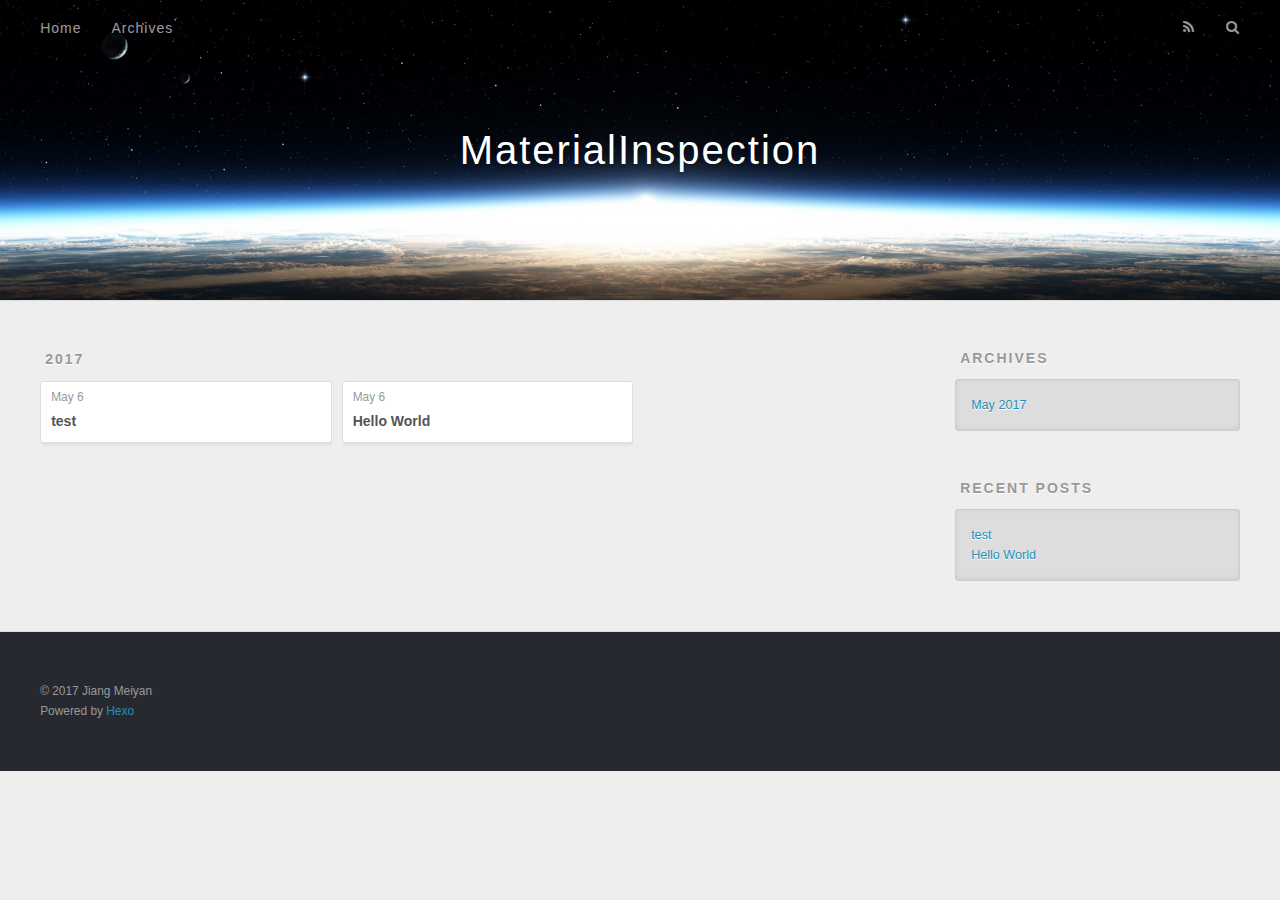
==== archives/index.html @ e9ccb716 "Site updated: 2017-05-06 13:22:10" ====
<!DOCTYPE html>
<html>
<head>
  <meta charset="utf-8">
  
  <title>Archives | MaterialInspection</title>
  <meta name="viewport" content="width=device-width, initial-scale=1, maximum-scale=1">
  <meta property="og:type" content="website">
<meta property="og:title" content="MaterialInspection">
<meta property="og:url" content="http://yoursite.com/archives/index.html">
<meta property="og:site_name" content="MaterialInspection">
<meta name="twitter:card" content="summary">
<meta name="twitter:title" content="MaterialInspection">
  
    <link rel="alternate" href="/atom.xml" title="MaterialInspection" type="application/atom+xml">
  
  
    <link rel="icon" href="/favicon.png">
  
  
    <link href="//fonts.googleapis.com/css?family=Source+Code+Pro" rel="stylesheet" type="text/css">
  
  <link rel="stylesheet" href="/css/style.css">
  

</head>

<body>
  <div id="container">
    <div id="wrap">
      <header id="header">
  <div id="banner"></div>
  <div id="header-outer" class="outer">
    <div id="header-title" class="inner">
      <h1 id="logo-wrap">
        <a href="/" id="logo">MaterialInspection</a>
      </h1>
      
    </div>
    <div id="header-inner" class="inner">
      <nav id="main-nav">
        <a id="main-nav-toggle" class="nav-icon"></a>
        
          <a class="main-nav-link" href="/">Home</a>
        
          <a class="main-nav-link" href="/archives">Archives</a>
        
      </nav>
      <nav id="sub-nav">
        
          <a id="nav-rss-link" class="nav-icon" href="/atom.xml" title="RSS Feed"></a>
        
        <a id="nav-search-btn" class="nav-icon" title="Search"></a>
      </nav>
      <div id="search-form-wrap">
        <form action="//google.com/search" method="get" accept-charset="UTF-8" class="search-form"><input type="search" name="q" class="search-form-input" placeholder="Search"><button type="submit" class="search-form-submit">&#xF002;</button><input type="hidden" name="sitesearch" value="http://yoursite.com"></form>
      </div>
    </div>
  </div>
</header>
      <div class="outer">
        <section id="main">
  
  
    
    
      
      
      <section class="archives-wrap">
        <div class="archive-year-wrap">
          <a href="/archives/2017" class="archive-year">2017</a>
        </div>
        <div class="archives">
    
    <article class="archive-article archive-type-post">
  <div class="archive-article-inner">
    <header class="archive-article-header">
      <a href="/2017/05/06/test/" class="archive-article-date">
  <time datetime="2017-05-06T05:20:11.000Z" itemprop="datePublished">May 6</time>
</a>
      
  
    <h1 itemprop="name">
      <a class="archive-article-title" href="/2017/05/06/test/">test</a>
    </h1>
  

    </header>
  </div>
</article>
  
    
    
    <article class="archive-article archive-type-post">
  <div class="archive-article-inner">
    <header class="archive-article-header">
      <a href="/2017/05/06/hello-world/" class="archive-article-date">
  <time datetime="2017-05-06T05:14:01.580Z" itemprop="datePublished">May 6</time>
</a>
      
  
    <h1 itemprop="name">
      <a class="archive-article-title" href="/2017/05/06/hello-world/">Hello World</a>
    </h1>
  

    </header>
  </div>
</article>
  
  
    </div></section>
  

</section>
        
          <aside id="sidebar">
  
    

  
    

  
    
  
    
  <div class="widget-wrap">
    <h3 class="widget-title">Archives</h3>
    <div class="widget">
      <ul class="archive-list"><li class="archive-list-item"><a class="archive-list-link" href="/archives/2017/05/">May 2017</a></li></ul>
    </div>
  </div>


  
    
  <div class="widget-wrap">
    <h3 class="widget-title">Recent Posts</h3>
    <div class="widget">
      <ul>
        
          <li>
            <a href="/2017/05/06/test/">test</a>
          </li>
        
          <li>
            <a href="/2017/05/06/hello-world/">Hello World</a>
          </li>
        
      </ul>
    </div>
  </div>

  
</aside>
        
      </div>
      <footer id="footer">
  
  <div class="outer">
    <div id="footer-info" class="inner">
      &copy; 2017 Jiang Meiyan<br>
      Powered by <a href="http://hexo.io/" target="_blank">Hexo</a>
    </div>
  </div>
</footer>
    </div>
    <nav id="mobile-nav">
  
    <a href="/" class="mobile-nav-link">Home</a>
  
    <a href="/archives" class="mobile-nav-link">Archives</a>
  
</nav>
    

<script src="//ajax.googleapis.com/ajax/libs/jquery/2.0.3/jquery.min.js"></script>


  <link rel="stylesheet" href="/fancybox/jquery.fancybox.css">
  <script src="/fancybox/jquery.fancybox.pack.js"></script>


<script src="/js/script.js"></script>

  </div>
</body>
</html>
---- css/style.css ----
body {
  width: 100%;
}
body:before,
body:after {
  content: "";
  display: table;
}
body:after {
  clear: both;
}
html,
body,
div,
span,
applet,
object,
iframe,
h1,
h2,
h3,
h4,
h5,
h6,
p,
blockquote,
pre,
a,
abbr,
acronym,
address,
big,
cite,
code,
del,
dfn,
em,
img,
ins,
kbd,
q,
s,
samp,
small,
strike,
strong,
sub,
sup,
tt,
var,
dl,
dt,
dd,
ol,
ul,
li,
fieldset,
form,
label,
legend,
table,
caption,
tbody,
tfoot,
thead,
tr,
th,
td {
  margin: 0;
  padding: 0;
  border: 0;
  outline: 0;
  font-weight: inherit;
  font-style: inherit;
  font-family: inherit;
  font-size: 100%;
  vertical-align: baseline;
}
body {
  line-height: 1;
  color: #000;
  background: #fff;
}
ol,
ul {
  list-style: none;
}
table {
  border-collapse: separate;
  border-spacing: 0;
  vertical-align: middle;
}
caption,
th,
td {
  text-align: left;
  font-weight: normal;
  vertical-align: middle;
}
a img {
  border: none;
}
input,
button {
  margin: 0;
  padding: 0;
}
input::-moz-focus-inner,
button::-moz-focus-inner {
  border: 0;
  padding: 0;
}
@font-face {
  font-family: FontAwesome;
  font-style: normal;
  font-weight: normal;
  src: url("fonts/fontawesome-webfont.eot?v=#4.0.3");
  src: url("fonts/fontawesome-webfont.eot?#iefix&v=#4.0.3") format("embedded-opentype"), url("fonts/fontawesome-webfont.woff?v=#4.0.3") format("woff"), url("fonts/fontawesome-webfont.ttf?v=#4.0.3") format("truetype"), url("fonts/fontawesome-webfont.svg#fontawesomeregular?v=#4.0.3") format("svg");
}
html,
body,
#container {
  height: 100%;
}
body {
  background: #eee;
  font: 14px "Helvetica Neue", Helvetica, Arial, sans-serif;
  -webkit-text-size-adjust: 100%;
}
.outer {
  max-width: 1220px;
  margin: 0 auto;
  padding: 0 20px;
}
.outer:before,
.outer:after {
  content: "";
  display: table;
}
.outer:after {
  clear: both;
}
.inner {
  display: inline;
  float: left;
  width: 98.33333333333333%;
  margin: 0 0.833333333333333%;
}
.left,
.alignleft {
  float: left;
}
.right,
.alignright {
  float: right;
}
.clear {
  clear: both;
}
#container {
  position: relative;
}
.mobile-nav-on {
  overflow: hidden;
}
#wrap {
  height: 100%;
  width: 100%;
  position: absolute;
  top: 0;
  left: 0;
  -webkit-transition: 0.2s ease-out;
  -moz-transition: 0.2s ease-out;
  -ms-transition: 0.2s ease-out;
  transition: 0.2s ease-out;
  z-index: 1;
  background: #eee;
}
.mobile-nav-on #wrap {
  left: 280px;
}
@media screen and (min-width: 768px) {
  #main {
    display: inline;
    float: left;
    width: 73.33333333333333%;
    margin: 0 0.833333333333333%;
  }
}
.article-date,
.article-category-link,
.archive-year,
.widget-title {
  text-decoration: none;
  text-transform: uppercase;
  letter-spacing: 2px;
  color: #999;
  margin-bottom: 1em;
  margin-left: 5px;
  line-height: 1em;
  text-shadow: 0 1px #fff;
  font-weight: bold;
}
.article-inner,
.archive-article-inner {
  background: #fff;
  -webkit-box-shadow: 1px 2px 3px #ddd;
  box-shadow: 1px 2px 3px #ddd;
  border: 1px solid #ddd;
  border-radius: 3px;
}
.article-entry h1,
.widget h1 {
  font-size: 2em;
}
.article-entry h2,
.widget h2 {
  font-size: 1.5em;
}
.article-entry h3,
.widget h3 {
  font-size: 1.3em;
}
.article-entry h4,
.widget h4 {
  font-size: 1.2em;
}
.article-entry h5,
.widget h5 {
  font-size: 1em;
}
.article-entry h6,
.widget h6 {
  font-size: 1em;
  color: #999;
}
.article-entry hr,
.widget hr {
  border: 1px dashed #ddd;
}
.article-entry strong,
.widget strong {
  font-weight: bold;
}
.article-entry em,
.widget em,
.article-entry cite,
.widget cite {
  font-style: italic;
}
.article-entry sup,
.widget sup,
.article-entry sub,
.widget sub {
  font-size: 0.75em;
  line-height: 0;
  position: relative;
  vertical-align: baseline;
}
.article-entry sup,
.widget sup {
  top: -0.5em;
}
.article-entry sub,
.widget sub {
  bottom: -0.2em;
}
.article-entry small,
.widget small {
  font-size: 0.85em;
}
.article-entry acronym,
.widget acronym,
.article-entry abbr,
.widget abbr {
  border-bottom: 1px dotted;
}
.article-entry ul,
.widget ul,
.article-entry ol,
.widget ol,
.article-entry dl,
.widget dl {
  margin: 0 20px;
  line-height: 1.6em;
}
.article-entry ul ul,
.widget ul ul,
.article-entry ol ul,
.widget ol ul,
.article-entry ul ol,
.widget ul ol,
.article-entry ol ol,
.widget ol ol {
  margin-top: 0;
  margin-bottom: 0;
}
.article-entry ul,
.widget ul {
  list-style: disc;
}
.article-entry ol,
.widget ol {
  list-style: decimal;
}
.article-entry dt,
.widget dt {
  font-weight: bold;
}
#header {
  height: 300px;
  position: relative;
  border-bottom: 1px solid #ddd;
}
#header:before,
#header:after {
  content: "";
  position: absolute;
  left: 0;
  right: 0;
  height: 40px;
}
#header:before {
  top: 0;
  background: -webkit-linear-gradient(rgba(0,0,0,0.2), transparent);
  background: -moz-linear-gradient(rgba(0,0,0,0.2), transparent);
  background: -ms-linear-gradient(rgba(0,0,0,0.2), transparent);
  background: linear-gradient(rgba(0,0,0,0.2), transparent);
}
#header:after {
  bottom: 0;
  background: -webkit-linear-gradient(transparent, rgba(0,0,0,0.2));
  background: -moz-linear-gradient(transparent, rgba(0,0,0,0.2));
  background: -ms-linear-gradient(transparent, rgba(0,0,0,0.2));
  background: linear-gradient(transparent, rgba(0,0,0,0.2));
}
#header-outer {
  height: 100%;
  position: relative;
}
#header-inner {
  position: relative;
  overflow: hidden;
}
#banner {
  position: absolute;
  top: 0;
  left: 0;
  width: 100%;
  height: 100%;
  background: url("images/banner.jpg") center #000;
  -webkit-background-size: cover;
  -moz-background-size: cover;
  background-size: cover;
  z-index: -1;
}
#header-title {
  text-align: center;
  height: 40px;
  position: absolute;
  top: 50%;
  left: 0;
  margin-top: -20px;
}
#logo,
#subtitle {
  text-decoration: none;
  color: #fff;
  font-weight: 300;
  text-shadow: 0 1px 4px rgba(0,0,0,0.3);
}
#logo {
  font-size: 40px;
  line-height: 40px;
  letter-spacing: 2px;
}
#subtitle {
  font-size: 16px;
  line-height: 16px;
  letter-spacing: 1px;
}
#subtitle-wrap {
  margin-top: 16px;
}
#main-nav {
  float: left;
  margin-left: -15px;
}
.nav-icon,
.main-nav-link {
  float: left;
  color: #fff;
  opacity: 0.6;
  text-decoration: none;
  text-shadow: 0 1px rgba(0,0,0,0.2);
  -webkit-transition: opacity 0.2s;
  -moz-transition: opacity 0.2s;
  -ms-transition: opacity 0.2s;
  transition: opacity 0.2s;
  display: block;
  padding: 20px 15px;
}
.nav-icon:hover,
.main-nav-link:hover {
  opacity: 1;
}
.nav-icon {
  font-family: FontAwesome;
  text-align: center;
  font-size: 14px;
  width: 14px;
  height: 14px;
  padding: 20px 15px;
  position: relative;
  cursor: pointer;
}
.main-nav-link {
  font-weight: 300;
  letter-spacing: 1px;
}
@media screen and (max-width: 479px) {
  .main-nav-link {
    display: none;
  }
}
#main-nav-toggle {
  display: none;
}
#main-nav-toggle:before {
  content: "\f0c9";
}
@media screen and (max-width: 479px) {
  #main-nav-toggle {
    display: block;
  }
}
#sub-nav {
  float: right;
  margin-right: -15px;
}
#nav-rss-link:before {
  content: "\f09e";
}
#nav-search-btn:before {
  content: "\f002";
}
#search-form-wrap {
  position: absolute;
  top: 15px;
  width: 150px;
  height: 30px;
  right: -150px;
  opacity: 0;
  -webkit-transition: 0.2s ease-out;
  -moz-transition: 0.2s ease-out;
  -ms-transition: 0.2s ease-out;
  transition: 0.2s ease-out;
}
#search-form-wrap.on {
  opacity: 1;
  right: 0;
}
@media screen and (max-width: 479px) {
  #search-form-wrap {
    width: 100%;
    right: -100%;
  }
}
.search-form {
  position: absolute;
  top: 0;
  left: 0;
  right: 0;
  background: #fff;
  padding: 5px 15px;
  border-radius: 15px;
  -webkit-box-shadow: 0 0 10px rgba(0,0,0,0.3);
  box-shadow: 0 0 10px rgba(0,0,0,0.3);
}
.search-form-input {
  border: none;
  background: none;
  color: #555;
  width: 100%;
  font: 13px "Helvetica Neue", Helvetica, Arial, sans-serif;
  outline: none;
}
.search-form-input::-webkit-search-results-decoration,
.search-form-input::-webkit-search-cancel-button {
  -webkit-appearance: none;
}
.search-form-submit {
  position: absolute;
  top: 50%;
  right: 10px;
  margin-top: -7px;
  font: 13px FontAwesome;
  border: none;
  background: none;
  color: #bbb;
  cursor: pointer;
}
.search-form-submit:hover,
.search-form-submit:focus {
  color: #777;
}
.article {
  margin: 50px 0;
}
.article-inner {
  overflow: hidden;
}
.article-meta:before,
.article-meta:after {
  content: "";
  display: table;
}
.article-meta:after {
  clear: both;
}
.article-date {
  float: left;
}
.article-category {
  float: left;
  line-height: 1em;
  color: #ccc;
  text-shadow: 0 1px #fff;
  margin-left: 8px;
}
.article-category:before {
  content: "\2022";
}
.article-category-link {
  margin: 0 12px 1em;
}
.article-header {
  padding: 20px 20px 0;
}
.article-title {
  text-decoration: none;
  font-size: 2em;
  font-weight: bold;
  color: #555;
  line-height: 1.1em;
  -webkit-transition: color 0.2s;
  -moz-transition: color 0.2s;
  -ms-transition: color 0.2s;
  transition: color 0.2s;
}
a.article-title:hover {
  color: #258fb8;
}
.article-entry {
  color: #555;
  padding: 0 20px;
}
.article-entry:before,
.article-entry:after {
  content: "";
  display: table;
}
.article-entry:after {
  clear: both;
}
.article-entry p,
.article-entry table {
  line-height: 1.6em;
  margin: 1.6em 0;
}
.article-entry h1,
.article-entry h2,
.article-entry h3,
.article-entry h4,
.article-entry h5,
.article-entry h6 {
  font-weight: bold;
}
.article-entry h1,
.article-entry h2,
.article-entry h3,
.article-entry h4,
.article-entry h5,
.article-entry h6 {
  line-height: 1.1em;
  margin: 1.1em 0;
}
.article-entry a {
  color: #258fb8;
  text-decoration: none;
}
.article-entry a:hover {
  text-decoration: underline;
}
.article-entry ul,
.article-entry ol,
.article-entry dl {
  margin-top: 1.6em;
  margin-bottom: 1.6em;
}
.article-entry img,
.article-entry video {
  max-width: 100%;
  height: auto;
  display: block;
  margin: auto;
}
.article-entry iframe {
  border: none;
}
.article-entry table {
  width: 100%;
  border-collapse: collapse;
  border-spacing: 0;
}
.article-entry th {
  font-weight: bold;
  border-bottom: 3px solid #ddd;
  padding-bottom: 0.5em;
}
.article-entry td {
  border-bottom: 1px solid #ddd;
  padding: 10px 0;
}
.article-entry blockquote {
  font-family: Georgia, "Times New Roman", serif;
  font-size: 1.4em;
  margin: 1.6em 20px;
  text-align: center;
}
.article-entry blockquote footer {
  font-size: 14px;
  margin: 1.6em 0;
  font-family: "Helvetica Neue", Helvetica, Arial, sans-serif;
}
.article-entry blockquote footer cite:before {
  content: "—";
  padding: 0 0.5em;
}
.article-entry .pullquote {
  text-align: left;
  width: 45%;
  margin: 0;
}
.article-entry .pullquote.left {
  margin-left: 0.5em;
  margin-right: 1em;
}
.article-entry .pullquote.right {
  margin-right: 0.5em;
  margin-left: 1em;
}
.article-entry .caption {
  color: #999;
  display: block;
  font-size: 0.9em;
  margin-top: 0.5em;
  position: relative;
  text-align: center;
}
.article-entry .video-container {
  position: relative;
  padding-top: 56.25%;
  height: 0;
  overflow: hidden;
}
.article-entry .video-container iframe,
.article-entry .video-container object,
.article-entry .video-container embed {
  position: absolute;
  top: 0;
  left: 0;
  width: 100%;
  height: 100%;
  margin-top: 0;
}
.article-more-link a {
  display: inline-block;
  line-height: 1em;
  padding: 6px 15px;
  border-radius: 15px;
  background: #eee;
  color: #999;
  text-shadow: 0 1px #fff;
  text-decoration: none;
}
.article-more-link a:hover {
  background: #258fb8;
  color: #fff;
  text-decoration: none;
  text-shadow: 0 1px #1e7293;
}
.article-footer {
  font-size: 0.85em;
  line-height: 1.6em;
  border-top: 1px solid #ddd;
  padding-top: 1.6em;
  margin: 0 20px 20px;
}
.article-footer:before,
.article-footer:after {
  content: "";
  display: table;
}
.article-footer:after {
  clear: both;
}
.article-footer a {
  color: #999;
  text-decoration: none;
}
.article-footer a:hover {
  color: #555;
}
.article-tag-list-item {
  float: left;
  margin-right: 10px;
}
.article-tag-list-link:before {
  content: "#";
}
.article-comment-link {
  float: right;
}
.article-comment-link:before {
  content: "\f075";
  font-family: FontAwesome;
  padding-right: 8px;
}
.article-share-link {
  cursor: pointer;
  float: right;
  margin-left: 20px;
}
.article-share-link:before {
  content: "\f064";
  font-family: FontAwesome;
  padding-right: 6px;
}
#article-nav {
  position: relative;
}
#article-nav:before,
#article-nav:after {
  content: "";
  display: table;
}
#article-nav:after {
  clear: both;
}
@media screen and (min-width: 768px) {
  #article-nav {
    margin: 50px 0;
  }
  #article-nav:before {
    width: 8px;
    height: 8px;
    position: absolute;
    top: 50%;
    left: 50%;
    margin-top: -4px;
    margin-left: -4px;
    content: "";
    border-radius: 50%;
    background: #ddd;
    -webkit-box-shadow: 0 1px 2px #fff;
    box-shadow: 0 1px 2px #fff;
  }
}
.article-nav-link-wrap {
  text-decoration: none;
  text-shadow: 0 1px #fff;
  color: #999;
  -webkit-box-sizing: border-box;
  -moz-box-sizing: border-box;
  box-sizing: border-box;
  margin-top: 50px;
  text-align: center;
  display: block;
}
.article-nav-link-wrap:hover {
  color: #555;
}
@media screen and (min-width: 768px) {
  .article-nav-link-wrap {
    width: 50%;
    margin-top: 0;
  }
}
@media screen and (min-width: 768px) {
  #article-nav-newer {
    float: left;
    text-align: right;
    padding-right: 20px;
  }
}
@media screen and (min-width: 768px) {
  #article-nav-older {
    float: right;
    text-align: left;
    padding-left: 20px;
  }
}
.article-nav-caption {
  text-transform: uppercase;
  letter-spacing: 2px;
  color: #ddd;
  line-height: 1em;
  font-weight: bold;
}
#article-nav-newer .article-nav-caption {
  margin-right: -2px;
}
.article-nav-title {
  font-size: 0.85em;
  line-height: 1.6em;
  margin-top: 0.5em;
}
.article-share-box {
  position: absolute;
  display: none;
  background: #fff;
  -webkit-box-shadow: 1px 2px 10px rgba(0,0,0,0.2);
  box-shadow: 1px 2px 10px rgba(0,0,0,0.2);
  border-radius: 3px;
  margin-left: -145px;
  overflow: hidden;
  z-index: 1;
}
.article-share-box.on {
  display: block;
}
.article-share-input {
  width: 100%;
  background: none;
  -webkit-box-sizing: border-box;
  -moz-box-sizing: border-box;
  box-sizing: border-box;
  font: 14px "Helvetica Neue", Helvetica, Arial, sans-serif;
  padding: 0 15px;
  color: #555;
  outline: none;
  border: 1px solid #ddd;
  border-radius: 3px 3px 0 0;
  height: 36px;
  line-height: 36px;
}
.article-share-links {
  background: #eee;
}
.article-share-links:before,
.article-share-links:after {
  content: "";
  display: table;
}
.article-share-links:after {
  clear: both;
}
.article-share-twitter,
.article-share-facebook,
.article-share-pinterest,
.article-share-google {
  width: 50px;
  height: 36px;
  display: block;
  float: left;
  position: relative;
  color: #999;
  text-shadow: 0 1px #fff;
}
.article-share-twitter:before,
.article-share-facebook:before,
.article-share-pinterest:before,
.article-share-google:before {
  font-size: 20px;
  font-family: FontAwesome;
  width: 20px;
  height: 20px;
  position: absolute;
  top: 50%;
  left: 50%;
  margin-top: -10px;
  margin-left: -10px;
  text-align: center;
}
.article-share-twitter:hover,
.article-share-facebook:hover,
.article-share-pinterest:hover,
.article-share-google:hover {
  color: #fff;
}
.article-share-twitter:before {
  content: "\f099";
}
.article-share-twitter:hover {
  background: #00aced;
  text-shadow: 0 1px #008abe;
}
.article-share-facebook:before {
  content: "\f09a";
}
.article-share-facebook:hover {
  background: #3b5998;
  text-shadow: 0 1px #2f477a;
}
.article-share-pinterest:before {
  content: "\f0d2";
}
.article-share-pinterest:hover {
  background: #cb2027;
  text-shadow: 0 1px #a21a1f;
}
.article-share-google:before {
  content: "\f0d5";
}
.article-share-google:hover {
  background: #dd4b39;
  text-shadow: 0 1px #be3221;
}
.article-gallery {
  background: #000;
  position: relative;
}
.article-gallery-photos {
  position: relative;
  overflow: hidden;
}
.article-gallery-img {
  display: none;
  max-width: 100%;
}
.article-gallery-img:first-child {
  display: block;
}
.article-gallery-img.loaded {
  position: absolute;
  display: block;
}
.article-gallery-img img {
  display: block;
  max-width: 100%;
  margin: 0 auto;
}
#comments {
  background: #fff;
  -webkit-box-shadow: 1px 2px 3px #ddd;
  box-shadow: 1px 2px 3px #ddd;
  padding: 20px;
  border: 1px solid #ddd;
  border-radius: 3px;
  margin: 50px 0;
}
#comments a {
  color: #258fb8;
}
.archives-wrap {
  margin: 50px 0;
}
.archives:before,
.archives:after {
  content: "";
  display: table;
}
.archives:after {
  clear: both;
}
.archive-year-wrap {
  margin-bottom: 1em;
}
.archives {
  -webkit-column-gap: 10px;
  -moz-column-gap: 10px;
  column-gap: 10px;
}
@media screen and (min-width: 480px) and (max-width: 767px) {
  .archives {
    -webkit-column-count: 2;
    -moz-column-count: 2;
    column-count: 2;
  }
}
@media screen and (min-width: 768px) {
  .archives {
    -webkit-column-count: 3;
    -moz-column-count: 3;
    column-count: 3;
  }
}
.archive-article {
  -webkit-column-break-inside: avoid;
  page-break-inside: avoid;
  overflow: hidden;
  break-inside: avoid-column;
}
.archive-article-inner {
  padding: 10px;
  margin-bottom: 15px;
}
.archive-article-title {
  text-decoration: none;
  font-weight: bold;
  color: #555;
  -webkit-transition: color 0.2s;
  -moz-transition: color 0.2s;
  -ms-transition: color 0.2s;
  transition: color 0.2s;
  line-height: 1.6em;
}
.archive-article-title:hover {
  color: #258fb8;
}
.archive-article-footer {
  margin-top: 1em;
}
.archive-article-date {
  color: #999;
  text-decoration: none;
  font-size: 0.85em;
  line-height: 1em;
  margin-bottom: 0.5em;
  display: block;
}
#page-nav {
  margin: 50px auto;
  background: #fff;
  -webkit-box-shadow: 1px 2px 3px #ddd;
  box-shadow: 1px 2px 3px #ddd;
  border: 1px solid #ddd;
  border-radius: 3px;
  text-align: center;
  color: #999;
  overflow: hidden;
}
#page-nav:before,
#page-nav:after {
  content: "";
  display: table;
}
#page-nav:after {
  clear: both;
}
#page-nav a,
#page-nav span {
  padding: 10px 20px;
  line-height: 1;
  height: 2ex;
}
#page-nav a {
  color: #999;
  text-decoration: none;
}
#page-nav a:hover {
  background: #999;
  color: #fff;
}
#page-nav .prev {
  float: left;
}
#page-nav .next {
  float: right;
}
#page-nav .page-number {
  display: inline-block;
}
@media screen and (max-width: 479px) {
  #page-nav .page-number {
    display: none;
  }
}
#page-nav .current {
  color: #555;
  font-weight: bold;
}
#page-nav .space {
  color: #ddd;
}
#footer {
  background: #262a30;
  padding: 50px 0;
  border-top: 1px solid #ddd;
  color: #999;
}
#footer a {
  color: #258fb8;
  text-decoration: none;
}
#footer a:hover {
  text-decoration: underline;
}
#footer-info {
  line-height: 1.6em;
  font-size: 0.85em;
}
.article-entry pre,
.article-entry .highlight {
  background: #2d2d2d;
  margin: 0 -20px;
  padding: 15px 20px;
  border-style: solid;
  border-color: #ddd;
  border-width: 1px 0;
  overflow: auto;
  color: #ccc;
  line-height: 22.400000000000002px;
}
.article-entry .highlight .gutter pre,
.article-entry .gist .gist-file .gist-data .line-numbers {
  color: #666;
  font-size: 0.85em;
}
.article-entry pre,
.article-entry code {
  font-family: "Source Code Pro", Consolas, Monaco, Menlo, Consolas, monospace;
}
.article-entry code {
  background: #eee;
  text-shadow: 0 1px #fff;
  padding: 0 0.3em;
}
.article-entry pre code {
  background: none;
  text-shadow: none;
  padding: 0;
}
.article-entry .highlight pre {
  border: none;
  margin: 0;
  padding: 0;
}
.article-entry .highlight table {
  margin: 0;
  width: auto;
}
.article-entry .highlight td {
  border: none;
  padding: 0;
}
.article-entry .highlight figcaption {
  font-size: 0.85em;
  color: #999;
  line-height: 1em;
  margin-bottom: 1em;
}
.article-entry .highlight figcaption:before,
.article-entry .highlight figcaption:after {
  content: "";
  display: table;
}
.article-entry .highlight figcaption:after {
  clear: both;
}
.article-entry .highlight figcaption a {
  float: right;
}
.article-entry .highlight .gutter pre {
  text-align: right;
  padding-right: 20px;
}
.article-entry .highlight .line {
  height: 22.400000000000002px;
}
.article-entry .highlight .line.marked {
  background: #515151;
}
.article-entry .gist {
  margin: 0 -20px;
  border-style: solid;
  border-color: #ddd;
  border-width: 1px 0;
  background: #2d2d2d;
  padding: 15px 20px 15px 0;
}
.article-entry .gist .gist-file {
  border: none;
  font-family: "Source Code Pro", Consolas, Monaco, Menlo, Consolas, monospace;
  margin: 0;
}
.article-entry .gist .gist-file .gist-data {
  background: none;
  border: none;
}
.article-entry .gist .gist-file .gist-data .line-numbers {
  background: none;
  border: none;
  padding: 0 20px 0 0;
}
.article-entry .gist .gist-file .gist-data .line-data {
  padding: 0 !important;
}
.article-entry .gist .gist-file .highlight {
  margin: 0;
  padding: 0;
  border: none;
}
.article-entry .gist .gist-file .gist-meta {
  background: #2d2d2d;
  color: #999;
  font: 0.85em "Helvetica Neue", Helvetica, Arial, sans-serif;
  text-shadow: 0 0;
  padding: 0;
  margin-top: 1em;
  margin-left: 20px;
}
.article-entry .gist .gist-file .gist-meta a {
  color: #258fb8;
  font-weight: normal;
}
.article-entry .gist .gist-file .gist-meta a:hover {
  text-decoration: underline;
}
pre .comment,
pre .title {
  color: #999;
}
pre .variable,
pre .attribute,
pre .tag,
pre .regexp,
pre .ruby .constant,
pre .xml .tag .title,
pre .xml .pi,
pre .xml .doctype,
pre .html .doctype,
pre .css .id,
pre .css .class,
pre .css .pseudo {
  color: #f2777a;
}
pre .number,
pre .preprocessor,
pre .built_in,
pre .literal,
pre .params,
pre .constant {
  color: #f99157;
}
pre .class,
pre .ruby .class .title,
pre .css .rules .attribute {
  color: #9c9;
}
pre .string,
pre .value,
pre .inheritance,
pre .header,
pre .ruby .symbol,
pre .xml .cdata {
  color: #9c9;
}
pre .css .hexcolor {
  color: #6cc;
}
pre .function,
pre .python .decorator,
pre .python .title,
pre .ruby .function .title,
pre .ruby .title .keyword,
pre .perl .sub,
pre .javascript .title,
pre .coffeescript .title {
  color: #69c;
}
pre .keyword,
pre .javascript .function {
  color: #c9c;
}
@media screen and (max-width: 479px) {
  #mobile-nav {
    position: absolute;
    top: 0;
    left: 0;
    width: 280px;
    height: 100%;
    background: #191919;
    border-right: 1px solid #fff;
  }
}
@media screen and (max-width: 479px) {
  .mobile-nav-link {
    display: block;
    color: #999;
    text-decoration: none;
    padding: 15px 20px;
    font-weight: bold;
  }
  .mobile-nav-link:hover {
    color: #fff;
  }
}
@media screen and (min-width: 768px) {
  #sidebar {
    display: inline;
    float: left;
    width: 23.333333333333332%;
    margin: 0 0.833333333333333%;
  }
}
.widget-wrap {
  margin: 50px 0;
}
.widget {
  color: #777;
  text-shadow: 0 1px #fff;
  background: #ddd;
  -webkit-box-shadow: 0 -1px 4px #ccc inset;
  box-shadow: 0 -1px 4px #ccc inset;
  border: 1px solid #ccc;
  padding: 15px;
  border-radius: 3px;
}
.widget a {
  color: #258fb8;
  text-decoration: none;
}
.widget a:hover {
  text-decoration: underline;
}
.widget ul ul,
.widget ol ul,
.widget dl ul,
.widget ul ol,
.widget ol ol,
.widget dl ol,
.widget ul dl,
.widget ol dl,
.widget dl dl {
  margin-left: 15px;
  list-style: disc;
}
.widget {
  line-height: 1.6em;
  word-wrap: break-word;
  font-size: 0.9em;
}
.widget ul,
.widget ol {
  list-style: none;
  margin: 0;
}
.widget ul ul,
.widget ol ul,
.widget ul ol,
.widget ol ol {
  margin: 0 20px;
}
.widget ul ul,
.widget ol ul {
  list-style: disc;
}
.widget ul ol,
.widget ol ol {
  list-style: decimal;
}
.category-list-count,
.tag-list-count,
.archive-list-count {
  padding-left: 5px;
  color: #999;
  font-size: 0.85em;
}
.category-list-count:before,
.tag-list-count:before,
.archive-list-count:before {
  content: "(";
}
.category-list-count:after,
.tag-list-count:after,
.archive-list-count:after {
  content: ")";
}
.tagcloud a {
  margin-right: 5px;
  display: inline-block;
}
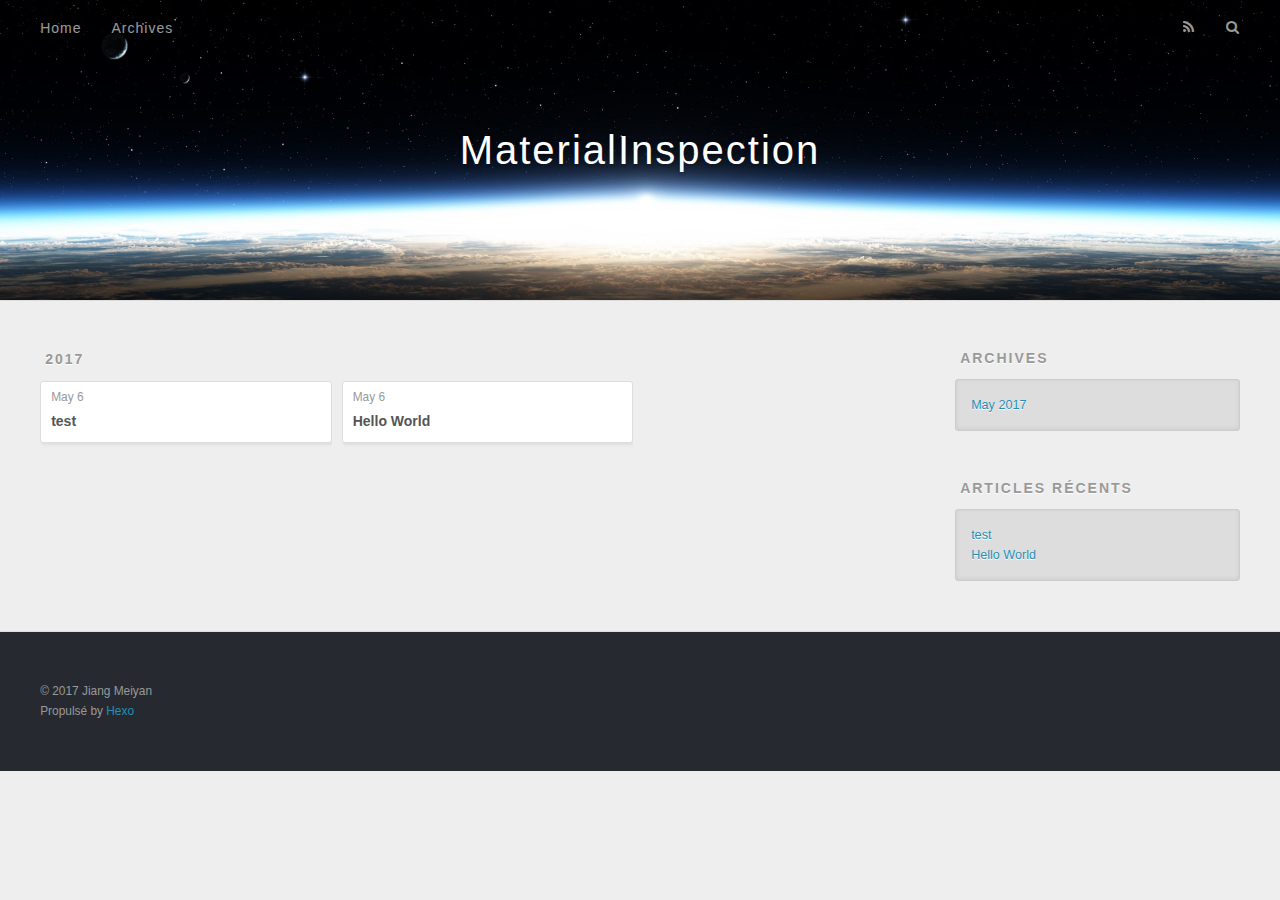
==== commit 06018078: "Site updated: 2017-05-06 13:58:23" ====
--- a/archives/index.html
+++ b/archives/index.html
@@ -48,9 +48,9 @@
       </nav>
       <nav id="sub-nav">
         
-          <a id="nav-rss-link" class="nav-icon" href="/atom.xml" title="RSS Feed"></a>
+          <a id="nav-rss-link" class="nav-icon" href="/atom.xml" title="Flux RSS"></a>
         
-        <a id="nav-search-btn" class="nav-icon" title="Search"></a>
+        <a id="nav-search-btn" class="nav-icon" title="Rechercher"></a>
       </nav>
       <div id="search-form-wrap">
         <form action="//google.com/search" method="get" accept-charset="UTF-8" class="search-form"><input type="search" name="q" class="search-form-input" placeholder="Search"><button type="submit" class="search-form-submit">&#xF002;</button><input type="hidden" name="sitesearch" value="http://yoursite.com"></form>
@@ -136,7 +136,7 @@
   
     
   <div class="widget-wrap">
-    <h3 class="widget-title">Recent Posts</h3>
+    <h3 class="widget-title">Articles récents</h3>
     <div class="widget">
       <ul>
         
@@ -161,7 +161,7 @@
   <div class="outer">
     <div id="footer-info" class="inner">
       &copy; 2017 Jiang Meiyan<br>
-      Powered by <a href="http://hexo.io/" target="_blank">Hexo</a>
+      Propulsé by <a href="http://hexo.io/" target="_blank">Hexo</a>
     </div>
   </div>
 </footer>
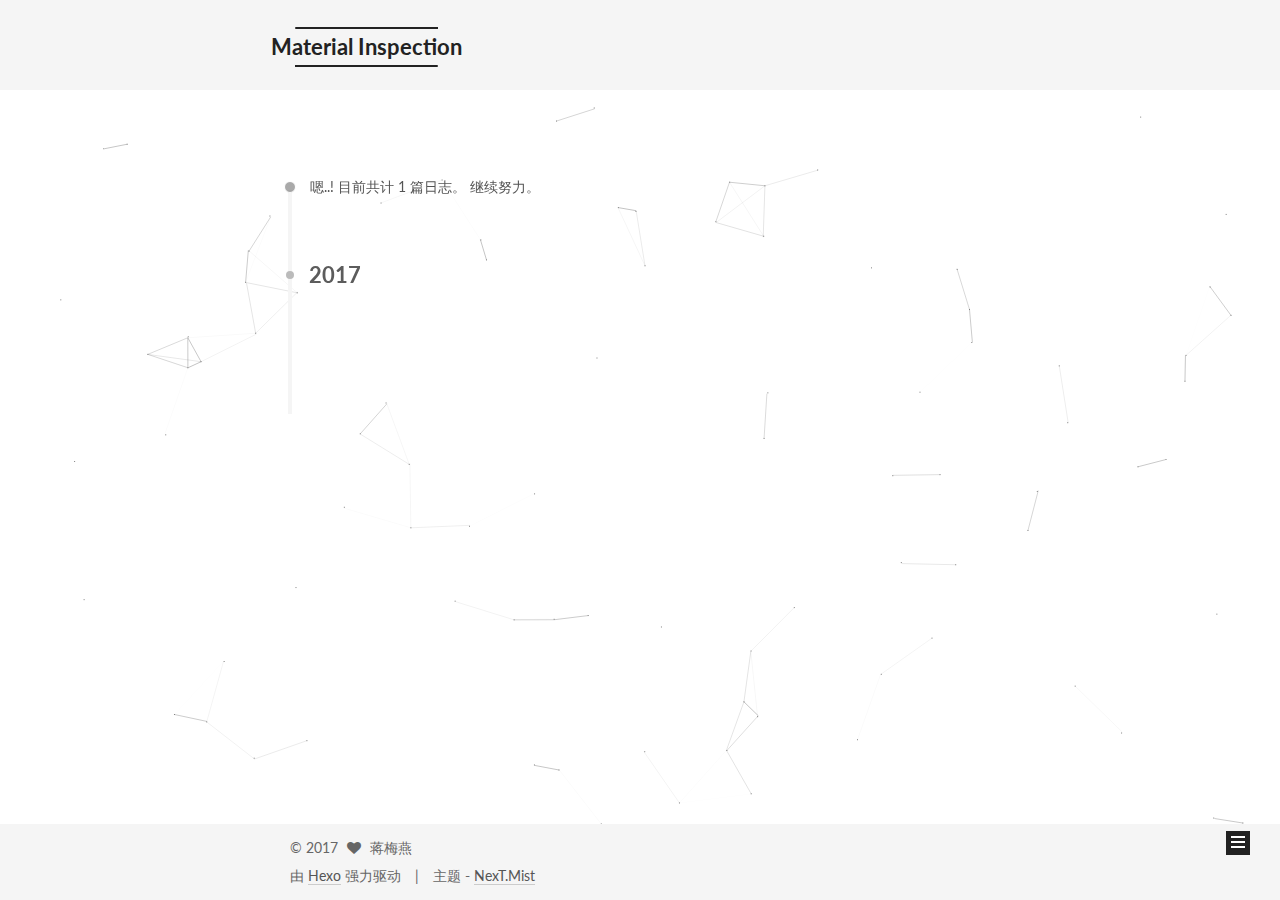
==== commit 62627e58: "Site updated: 2017-05-06 14:31:18" ====
--- a/archives/index.html
+++ b/archives/index.html
@@ -1,189 +1,554 @@
-<!DOCTYPE html>
-<html>
+<!doctype html>
+
+
+
+  
+
+
+<html class="theme-next mist use-motion" lang="zh-Hans">
 <head>
-  <meta charset="utf-8">
-  
-  <title>Archives | MaterialInspection</title>
-  <meta name="viewport" content="width=device-width, initial-scale=1, maximum-scale=1">
-  <meta property="og:type" content="website">
-<meta property="og:title" content="MaterialInspection">
+  <meta charset="UTF-8"/>
+<meta http-equiv="X-UA-Compatible" content="IE=edge" />
+<meta name="viewport" content="width=device-width, initial-scale=1, maximum-scale=1"/>
+
+
+
+
+
+
+<meta http-equiv="Cache-Control" content="no-transform" />
+<meta http-equiv="Cache-Control" content="no-siteapp" />
+
+
+
+
+
+
+
+
+
+
+
+
+
+
+
+  
+  
+  <link href="/lib/fancybox/source/jquery.fancybox.css?v=2.1.5" rel="stylesheet" type="text/css" />
+
+
+
+
+  
+  
+  
+  
+
+  
+    
+    
+  
+
+  
+
+  
+
+  
+
+  
+
+  
+    
+    
+    <link href="//fonts.googleapis.com/css?family=Lato:300,300italic,400,400italic,700,700italic&subset=latin,latin-ext" rel="stylesheet" type="text/css">
+  
+
+
+
+
+
+
+<link href="/lib/font-awesome/css/font-awesome.min.css?v=4.6.2" rel="stylesheet" type="text/css" />
+
+<link href="/css/main.css?v=5.1.1" rel="stylesheet" type="text/css" />
+
+
+  <meta name="keywords" content="Hexo, World" />
+
+
+
+
+
+
+
+
+  <link rel="shortcut icon" type="image/x-icon" href="/favicon.ico?v=5.1.1" />
+
+
+
+
+
+
+<meta property="og:type" content="website">
+<meta property="og:title" content="Material Inspection">
 <meta property="og:url" content="http://yoursite.com/archives/index.html">
-<meta property="og:site_name" content="MaterialInspection">
+<meta property="og:site_name" content="Material Inspection">
 <meta name="twitter:card" content="summary">
-<meta name="twitter:title" content="MaterialInspection">
-  
-    <link rel="alternate" href="/atom.xml" title="MaterialInspection" type="application/atom+xml">
-  
-  
-    <link rel="icon" href="/favicon.png">
-  
-  
-    <link href="//fonts.googleapis.com/css?family=Source+Code+Pro" rel="stylesheet" type="text/css">
-  
-  <link rel="stylesheet" href="/css/style.css">
-  
-
+<meta name="twitter:title" content="Material Inspection">
+
+
+
+<script type="text/javascript" id="hexo.configurations">
+  var NexT = window.NexT || {};
+  var CONFIG = {
+    root: '/',
+    scheme: 'Mist',
+    sidebar: {"position":"left","display":"post","offset":12,"offset_float":0,"b2t":false,"scrollpercent":false},
+    fancybox: true,
+    motion: true,
+    duoshuo: {
+      userId: '0',
+      author: '博主'
+    },
+    algolia: {
+      applicationID: '',
+      apiKey: '',
+      indexName: '',
+      hits: {"per_page":10},
+      labels: {"input_placeholder":"Search for Posts","hits_empty":"We didn't find any results for the search: ${query}","hits_stats":"${hits} results found in ${time} ms"}
+    }
+  };
+</script>
+
+
+
+  <link rel="canonical" href="http://yoursite.com/archives/"/>
+
+
+
+
+
+  <title>归档 | Material Inspection</title>
 </head>
 
-<body>
-  <div id="container">
-    <div id="wrap">
-      <header id="header">
-  <div id="banner"></div>
-  <div id="header-outer" class="outer">
-    <div id="header-title" class="inner">
-      <h1 id="logo-wrap">
-        <a href="/" id="logo">MaterialInspection</a>
-      </h1>
-      
+<body itemscope itemtype="http://schema.org/WebPage" lang="zh-Hans">
+
+  
+
+
+
+
+
+
+
+
+
+
+
+
+
+
+  
+  
+    
+  
+
+  <div class="container sidebar-position-left  page-archive  ">
+    <div class="headband"></div>
+
+    <header id="header" class="header" itemscope itemtype="http://schema.org/WPHeader">
+      <div class="header-inner"><div class="site-brand-wrapper">
+  <div class="site-meta ">
+    
+
+    <div class="custom-logo-site-title">
+      <a href="/"  class="brand" rel="start">
+        <span class="logo-line-before"><i></i></span>
+        <span class="site-title">Material Inspection</span>
+        <span class="logo-line-after"><i></i></span>
+      </a>
     </div>
-    <div id="header-inner" class="inner">
-      <nav id="main-nav">
-        <a id="main-nav-toggle" class="nav-icon"></a>
-        
-          <a class="main-nav-link" href="/">Home</a>
-        
-          <a class="main-nav-link" href="/archives">Archives</a>
-        
-      </nav>
-      <nav id="sub-nav">
-        
-          <a id="nav-rss-link" class="nav-icon" href="/atom.xml" title="Flux RSS"></a>
-        
-        <a id="nav-search-btn" class="nav-icon" title="Rechercher"></a>
-      </nav>
-      <div id="search-form-wrap">
-        <form action="//google.com/search" method="get" accept-charset="UTF-8" class="search-form"><input type="search" name="q" class="search-form-input" placeholder="Search"><button type="submit" class="search-form-submit">&#xF002;</button><input type="hidden" name="sitesearch" value="http://yoursite.com"></form>
+      
+        <p class="site-subtitle"></p>
+      
+  </div>
+
+  <div class="site-nav-toggle">
+    <button>
+      <span class="btn-bar"></span>
+      <span class="btn-bar"></span>
+      <span class="btn-bar"></span>
+    </button>
+  </div>
+</div>
+
+<nav class="site-nav">
+  
+
+  
+    <ul id="menu" class="menu">
+      
+        
+        <li class="menu-item menu-item-home">
+          <a href="/" rel="section">
+            
+              <i class="menu-item-icon fa fa-fw fa-home"></i> <br />
+            
+            首页
+          </a>
+        </li>
+      
+        
+        <li class="menu-item menu-item-archives">
+          <a href="/archives" rel="section">
+            
+              <i class="menu-item-icon fa fa-fw fa-archive"></i> <br />
+            
+            归档
+          </a>
+        </li>
+      
+        
+        <li class="menu-item menu-item-tags">
+          <a href="/tags" rel="section">
+            
+              <i class="menu-item-icon fa fa-fw fa-tags"></i> <br />
+            
+            标签
+          </a>
+        </li>
+      
+
+      
+    </ul>
+  
+
+  
+</nav>
+
+
+
+ </div>
+    </header>
+
+    <main id="main" class="main">
+      <div class="main-inner">
+        <div class="content-wrap">
+          <div id="content" class="content">
+            
+
+  <section id="posts" class="posts-collapse">
+    <span class="archive-move-on"></span>
+
+    <span class="archive-page-counter">
+      
+      
+      
+        
+      
+      嗯..! 目前共计 1 篇日志。 继续努力。
+    </span>
+
+    
+
+      
+      
+      
+
+      
+        
+        <div class="collection-title">
+          <h2 class="archive-year motion-element" id="archive-year-2017">2017</h2>
+        </div>
+      
+      
+
+      
+
+  <article class="post post-type-normal" itemscope itemtype="http://schema.org/Article">
+    <header class="post-header">
+
+      <h2 class="post-title">
+        
+            <a class="post-title-link" href="/2017/05/06/hello-world/" itemprop="url">
+              
+                <span itemprop="name">Hello World</span>
+              
+            </a>
+        
+      </h2>
+
+      <div class="post-meta">
+        <time class="post-time" itemprop="dateCreated"
+              datetime="2017-05-06T13:14:01+08:00"
+              content="2017-05-06" >
+          05-06
+        </time>
       </div>
+
+    </header>
+  </article>
+
+
+
+    
+
+  </section>
+
+  
+
+
+
+          </div>
+          
+
+
+          
+
+        </div>
+        
+          
+  
+  <div class="sidebar-toggle">
+    <div class="sidebar-toggle-line-wrap">
+      <span class="sidebar-toggle-line sidebar-toggle-line-first"></span>
+      <span class="sidebar-toggle-line sidebar-toggle-line-middle"></span>
+      <span class="sidebar-toggle-line sidebar-toggle-line-last"></span>
     </div>
   </div>
-</header>
-      <div class="outer">
-        <section id="main">
-  
-  
-    
-    
-      
-      
-      <section class="archives-wrap">
-        <div class="archive-year-wrap">
-          <a href="/archives/2017" class="archive-year">2017</a>
+
+  <aside id="sidebar" class="sidebar">
+    <div class="sidebar-inner">
+
+      
+
+      
+
+      <section class="site-overview sidebar-panel sidebar-panel-active">
+        <div class="site-author motion-element" itemprop="author" itemscope itemtype="http://schema.org/Person">
+          <img class="site-author-image" itemprop="image"
+               src="https://avatars2.githubusercontent.com/u/16413289?v=3&u=043e68e798e561b842583c3c34a664d3b89e2f62&s=140"
+               alt="蒋梅燕" />
+          <p class="site-author-name" itemprop="name">蒋梅燕</p>
+           
+              <p class="site-description motion-element" itemprop="description"></p>
+          
         </div>
-        <div class="archives">
-    
-    <article class="archive-article archive-type-post">
-  <div class="archive-article-inner">
-    <header class="archive-article-header">
-      <a href="/2017/05/06/test/" class="archive-article-date">
-  <time datetime="2017-05-06T05:20:11.000Z" itemprop="datePublished">May 6</time>
-</a>
-      
-  
-    <h1 itemprop="name">
-      <a class="archive-article-title" href="/2017/05/06/test/">test</a>
-    </h1>
-  
-
-    </header>
+        <nav class="site-state motion-element">
+
+          
+            <div class="site-state-item site-state-posts">
+              <a href="/archives">
+                <span class="site-state-item-count">1</span>
+                <span class="site-state-item-name">日志</span>
+              </a>
+            </div>
+          
+
+          
+
+          
+
+        </nav>
+
+        
+
+        <div class="links-of-author motion-element">
+          
+        </div>
+
+        
+        
+
+        
+        
+
+        
+
+
+      </section>
+
+      
+
+      
+
+    </div>
+  </aside>
+
+
+        
+      </div>
+    </main>
+
+    <footer id="footer" class="footer">
+      <div class="footer-inner">
+        <div class="copyright" >
+  
+  &copy; 
+  <span itemprop="copyrightYear">2017</span>
+  <span class="with-love">
+    <i class="fa fa-heart"></i>
+  </span>
+  <span class="author" itemprop="copyrightHolder">蒋梅燕</span>
+</div>
+
+
+<div class="powered-by">
+  由 <a class="theme-link" href="https://hexo.io">Hexo</a> 强力驱动
+</div>
+
+<div class="theme-info">
+  主题 -
+  <a class="theme-link" href="https://github.com/iissnan/hexo-theme-next">
+    NexT.Mist
+  </a>
+</div>
+
+
+        
+
+        
+      </div>
+    </footer>
+
+    
+      <div class="back-to-top">
+        <i class="fa fa-arrow-up"></i>
+        
+      </div>
+    
+
   </div>
-</article>
-  
-    
-    
-    <article class="archive-article archive-type-post">
-  <div class="archive-article-inner">
-    <header class="archive-article-header">
-      <a href="/2017/05/06/hello-world/" class="archive-article-date">
-  <time datetime="2017-05-06T05:14:01.580Z" itemprop="datePublished">May 6</time>
-</a>
-      
-  
-    <h1 itemprop="name">
-      <a class="archive-article-title" href="/2017/05/06/hello-world/">Hello World</a>
-    </h1>
-  
-
-    </header>
-  </div>
-</article>
-  
-  
-    </div></section>
-  
-
-</section>
-        
-          <aside id="sidebar">
-  
-    
-
-  
-    
-
-  
-    
-  
-    
-  <div class="widget-wrap">
-    <h3 class="widget-title">Archives</h3>
-    <div class="widget">
-      <ul class="archive-list"><li class="archive-list-item"><a class="archive-list-link" href="/archives/2017/05/">May 2017</a></li></ul>
-    </div>
-  </div>
-
-
-  
-    
-  <div class="widget-wrap">
-    <h3 class="widget-title">Articles récents</h3>
-    <div class="widget">
-      <ul>
-        
-          <li>
-            <a href="/2017/05/06/test/">test</a>
-          </li>
-        
-          <li>
-            <a href="/2017/05/06/hello-world/">Hello World</a>
-          </li>
-        
-      </ul>
-    </div>
-  </div>
-
-  
-</aside>
-        
-      </div>
-      <footer id="footer">
-  
-  <div class="outer">
-    <div id="footer-info" class="inner">
-      &copy; 2017 Jiang Meiyan<br>
-      Propulsé by <a href="http://hexo.io/" target="_blank">Hexo</a>
-    </div>
-  </div>
-</footer>
-    </div>
-    <nav id="mobile-nav">
-  
-    <a href="/" class="mobile-nav-link">Home</a>
-  
-    <a href="/archives" class="mobile-nav-link">Archives</a>
-  
-</nav>
-    
-
-<script src="//ajax.googleapis.com/ajax/libs/jquery/2.0.3/jquery.min.js"></script>
-
-
-  <link rel="stylesheet" href="/fancybox/jquery.fancybox.css">
-  <script src="/fancybox/jquery.fancybox.pack.js"></script>
-
-
-<script src="/js/script.js"></script>
-
-  </div>
+
+  
+
+<script type="text/javascript">
+  if (Object.prototype.toString.call(window.Promise) !== '[object Function]') {
+    window.Promise = null;
+  }
+</script>
+
+
+
+
+
+
+
+
+
+  
+
+
+  
+
+
+
+
+
+
+
+
+
+
+
+  
+  <script type="text/javascript" src="/lib/jquery/index.js?v=2.1.3"></script>
+
+  
+  <script type="text/javascript" src="/lib/fastclick/lib/fastclick.min.js?v=1.0.6"></script>
+
+  
+  <script type="text/javascript" src="/lib/jquery_lazyload/jquery.lazyload.js?v=1.9.7"></script>
+
+  
+  <script type="text/javascript" src="/lib/velocity/velocity.min.js?v=1.2.1"></script>
+
+  
+  <script type="text/javascript" src="/lib/velocity/velocity.ui.min.js?v=1.2.1"></script>
+
+  
+  <script type="text/javascript" src="/lib/fancybox/source/jquery.fancybox.pack.js?v=2.1.5"></script>
+
+  
+  <script type="text/javascript" src="/lib/canvas-nest/canvas-nest.min.js"></script>
+
+
+  
+
+
+  <script type="text/javascript" src="/js/src/utils.js?v=5.1.1"></script>
+
+  <script type="text/javascript" src="/js/src/motion.js?v=5.1.1"></script>
+
+
+
+  
+  
+
+  
+  
+    <script type="text/javascript" id="motion.page.archive">
+      $('.archive-year').velocity('transition.slideLeftIn');
+    </script>
+  
+
+
+  
+
+
+  <script type="text/javascript" src="/js/src/bootstrap.js?v=5.1.1"></script>
+
+
+
+  
+
+
+  
+
+
+
+
+	
+
+
+
+
+
+  
+
+
+
+
+
+  
+
+
+
+
+
+  
+
+
+
+
+
+
+  
+
+
+
+
+
+  
+
+  
+
+  
+
+  
+
+  
+
 </body>
-</html>+</html>
--- a/css/main.css
+++ b/css/main.css
@@ -0,0 +1,2788 @@
+/* normalize.css v3.0.2 | MIT License | git.io/normalize */
+html {
+  font-family: sans-serif; /* 1 */
+  -ms-text-size-adjust: 100%; /* 2 */
+  -webkit-text-size-adjust: 100%; /* 2 */
+}
+body {
+  margin: 0;
+}
+article,
+aside,
+details,
+figcaption,
+figure,
+footer,
+header,
+hgroup,
+main,
+menu,
+nav,
+section,
+summary {
+  display: block;
+}
+audio,
+canvas,
+progress,
+video {
+  display: inline-block; /* 1 */
+  vertical-align: baseline; /* 2 */
+}
+audio:not([controls]) {
+  display: none;
+  height: 0;
+}
+[hidden],
+template {
+  display: none;
+}
+a {
+  background-color: transparent;
+}
+a:active,
+a:hover {
+  outline: 0;
+}
+abbr[title] {
+  border-bottom: 1px dotted;
+}
+b,
+strong {
+  font-weight: bold;
+}
+dfn {
+  font-style: italic;
+}
+h1 {
+  font-size: 2em;
+  margin: 0.67em 0;
+}
+mark {
+  background: #ff0;
+  color: #000;
+}
+small {
+  font-size: 80%;
+}
+sub,
+sup {
+  font-size: 75%;
+  line-height: 0;
+  position: relative;
+  vertical-align: baseline;
+}
+sup {
+  top: -0.5em;
+}
+sub {
+  bottom: -0.25em;
+}
+img {
+  border: 0;
+}
+svg:not(:root) {
+  overflow: hidden;
+}
+figure {
+  margin: 1em 40px;
+}
+hr {
+  -moz-box-sizing: content-box;
+  box-sizing: content-box;
+  height: 0;
+}
+pre {
+  overflow: auto;
+}
+code,
+kbd,
+pre,
+samp {
+  font-family: monospace, monospace;
+  font-size: 1em;
+}
+button,
+input,
+optgroup,
+select,
+textarea {
+  color: inherit; /* 1 */
+  font: inherit; /* 2 */
+  margin: 0; /* 3 */
+}
+button {
+  overflow: visible;
+}
+button,
+select {
+  text-transform: none;
+}
+button,
+html input[type="button"],
+input[type="reset"],
+input[type="submit"] {
+  -webkit-appearance: button; /* 2 */
+  cursor: pointer; /* 3 */
+}
+button[disabled],
+html input[disabled] {
+  cursor: default;
+}
+button::-moz-focus-inner,
+input::-moz-focus-inner {
+  border: 0;
+  padding: 0;
+}
+input {
+  line-height: normal;
+}
+input[type="checkbox"],
+input[type="radio"] {
+  box-sizing: border-box; /* 1 */
+  padding: 0; /* 2 */
+}
+input[type="number"]::-webkit-inner-spin-button,
+input[type="number"]::-webkit-outer-spin-button {
+  height: auto;
+}
+input[type="search"] {
+  -webkit-appearance: textfield; /* 1 */
+  -moz-box-sizing: content-box;
+  -webkit-box-sizing: content-box; /* 2 */
+  box-sizing: content-box;
+}
+input[type="search"]::-webkit-search-cancel-button,
+input[type="search"]::-webkit-search-decoration {
+  -webkit-appearance: none;
+}
+fieldset {
+  border: 1px solid #c0c0c0;
+  margin: 0 2px;
+  padding: 0.35em 0.625em 0.75em;
+}
+legend {
+  border: 0; /* 1 */
+  padding: 0; /* 2 */
+}
+textarea {
+  overflow: auto;
+}
+optgroup {
+  font-weight: bold;
+}
+table {
+  border-collapse: collapse;
+  border-spacing: 0;
+}
+td,
+th {
+  padding: 0;
+}
+::selection {
+  background: #262a30;
+  color: #fff;
+}
+body {
+  position: relative;
+  font-family: 'Lato', "PingFang SC", "Microsoft YaHei", sans-serif;
+  font-size: 14px;
+  line-height: 2;
+  color: #555;
+  background: #fff;
+}
+@media (max-width: 767px) {
+  body {
+    padding-right: 0 !important;
+  }
+}
+@media (min-width: 768px) and (max-width: 991px) {
+  body {
+    padding-right: 0 !important;
+  }
+}
+@media (min-width: 1600px) {
+  body {
+    font-size: 16px;
+  }
+}
+h1,
+h2,
+h3,
+h4,
+h5,
+h6 {
+  margin: 0;
+  padding: 0;
+  font-weight: bold;
+  line-height: 1.5;
+  font-family: 'Lato', "PingFang SC", "Microsoft YaHei", sans-serif;
+}
+h2,
+h3,
+h4,
+h5,
+h6 {
+  margin: 20px 0 15px;
+}
+h1 {
+  font-size: 24px;
+}
+@media (max-width: 767px) {
+  h1 {
+    font-size: 20px;
+  }
+}
+h2 {
+  font-size: 22px;
+}
+@media (max-width: 767px) {
+  h2 {
+    font-size: 18px;
+  }
+}
+h3 {
+  font-size: 20px;
+}
+@media (max-width: 767px) {
+  h3 {
+    font-size: 16px;
+  }
+}
+h4 {
+  font-size: 18px;
+}
+@media (max-width: 767px) {
+  h4 {
+    font-size: 14px;
+  }
+}
+h5 {
+  font-size: 16px;
+}
+@media (max-width: 767px) {
+  h5 {
+    font-size: 12px;
+  }
+}
+h6 {
+  font-size: 14px;
+}
+@media (max-width: 767px) {
+  h6 {
+    font-size: 10px;
+  }
+}
+p {
+  margin: 0 0 25px 0;
+}
+a {
+  color: #555;
+  text-decoration: none;
+  border-bottom: 1px solid #999;
+  word-wrap: break-word;
+}
+a:hover {
+  color: #222;
+  border-bottom-color: #222;
+}
+blockquote {
+  margin: 0;
+  padding: 0;
+}
+img {
+  display: block;
+  margin: auto;
+  max-width: 100%;
+  height: auto;
+}
+hr {
+  margin: 40px 0;
+  height: 3px;
+  border: none;
+  background-color: #ddd;
+  background-image: repeating-linear-gradient(-45deg, #fff, #fff 4px, transparent 4px, transparent 8px);
+}
+blockquote {
+  padding: 0 15px;
+  color: #666;
+  border-left: 4px solid #ddd;
+}
+blockquote cite::before {
+  content: "-";
+  padding: 0 5px;
+}
+dt {
+  font-weight: 700;
+}
+dd {
+  margin: 0;
+  padding: 0;
+}
+.text-left {
+  text-align: left;
+}
+.text-center {
+  text-align: center;
+}
+.text-right {
+  text-align: right;
+}
+.text-justify {
+  text-align: justify;
+}
+.text-nowrap {
+  white-space: nowrap;
+}
+.text-lowercase {
+  text-transform: lowercase;
+}
+.text-uppercase {
+  text-transform: uppercase;
+}
+.text-capitalize {
+  text-transform: capitalize;
+}
+.center-block {
+  display: block;
+  margin-left: auto;
+  margin-right: auto;
+}
+.clearfix:before,
+.clearfix:after {
+  content: " ";
+  display: table;
+}
+.clearfix:after {
+  clear: both;
+}
+.pullquote {
+  width: 45%;
+}
+.pullquote.left {
+  float: left;
+  margin-left: 5px;
+  margin-right: 10px;
+}
+.pullquote.right {
+  float: right;
+  margin-left: 10px;
+  margin-right: 5px;
+}
+.affix.affix.affix {
+  position: fixed;
+}
+.translation {
+  margin-top: -20px;
+  font-size: 14px;
+  color: #999;
+}
+.scrollbar-measure {
+  width: 100px;
+  height: 100px;
+  overflow: scroll;
+  position: absolute;
+  top: -9999px;
+}
+.use-motion .motion-element {
+  opacity: 0;
+}
+table {
+  margin: 20px 0;
+  width: 100%;
+  border-collapse: collapse;
+  border-spacing: 0;
+  border: 1px solid #ddd;
+  font-size: 14px;
+  table-layout: fixed;
+  word-wrap: break-all;
+}
+table>tbody>tr:nth-of-type(odd) {
+  background-color: #f9f9f9;
+}
+table>tbody>tr:hover {
+  background-color: #f5f5f5;
+}
+caption,
+th,
+td {
+  padding: 8px;
+  text-align: left;
+  vertical-align: middle;
+  font-weight: normal;
+}
+th,
+td {
+  border-bottom: 3px solid #ddd;
+  border-right: 1px solid #eee;
+}
+th {
+  padding-bottom: 10px;
+  font-weight: 700;
+}
+td {
+  border-bottom-width: 1px;
+}
+html,
+body {
+  height: 100%;
+}
+.container {
+  position: relative;
+  min-height: 100%;
+}
+.header-inner {
+  margin: 0 auto;
+  padding: 100px 0 70px;
+  width: 700px;
+}
+@media (min-width: 1600px) {
+  .container .header-inner {
+    width: 900px;
+  }
+}
+.main {
+  padding-bottom: 150px;
+}
+.main-inner {
+  margin: 0 auto;
+  width: 700px;
+}
+@media (min-width: 1600px) {
+  .container .main-inner {
+    width: 900px;
+  }
+}
+.footer {
+  position: absolute;
+  left: 0;
+  bottom: 0;
+  width: 100%;
+  min-height: 50px;
+}
+.footer-inner {
+  box-sizing: border-box;
+  margin: 20px auto;
+  width: 700px;
+}
+@media (min-width: 1600px) {
+  .container .footer-inner {
+    width: 900px;
+  }
+}
+pre,
+.highlight {
+  overflow: auto;
+  margin: 20px 0;
+  padding: 0;
+  font-size: 13px;
+  color: #4d4d4c;
+  background: #f7f7f7;
+  line-height: 1.6;
+}
+pre,
+code {
+  font-family: consolas, Menlo, "PingFang SC", "Microsoft YaHei", monospace;
+}
+code {
+  padding: 2px 4px;
+  word-wrap: break-word;
+  color: #555;
+  background: #eee;
+  border-radius: 3px;
+  font-size: 13px;
+}
+pre code {
+  padding: 0;
+  color: #4d4d4c;
+  background: none;
+  text-shadow: none;
+}
+.highlight {
+  border-radius: 1px;
+}
+.highlight pre {
+  border: none;
+  margin: 0;
+  padding: 10px 0;
+}
+.highlight table {
+  margin: 0;
+  width: auto;
+  border: none;
+}
+.highlight td {
+  border: none;
+  padding: 0;
+}
+.highlight figcaption {
+  font-size: 1em;
+  color: #4d4d4c;
+  line-height: 1em;
+  margin-bottom: 1em;
+}
+.highlight figcaption:before,
+.highlight figcaption:after {
+  content: " ";
+  display: table;
+}
+.highlight figcaption:after {
+  clear: both;
+}
+.highlight figcaption a {
+  float: right;
+  color: #4d4d4c;
+}
+.highlight figcaption a:hover {
+  border-bottom-color: #4d4d4c;
+}
+.highlight .gutter pre {
+  padding-left: 10px;
+  padding-right: 10px;
+  color: #869194;
+  text-align: right;
+  background-color: #eff2f3;
+}
+.highlight .code pre {
+  width: 100%;
+  padding-left: 10px;
+  padding-right: 10px;
+  background-color: #f7f7f7;
+}
+.highlight .line {
+  height: 20px;
+}
+.gutter {
+  -webkit-user-select: none;
+  -moz-user-select: none;
+  -ms-user-select: none;
+  user-select: none;
+}
+.gist table {
+  width: auto;
+}
+.gist table td {
+  border: none;
+}
+pre .deletion {
+  background: #fdd;
+}
+pre .addition {
+  background: #dfd;
+}
+pre .meta {
+  color: #8959a8;
+}
+pre .comment {
+  color: #8e908c;
+}
+pre .variable,
+pre .attribute,
+pre .tag,
+pre .regexp,
+pre .ruby .constant,
+pre .xml .tag .title,
+pre .xml .pi,
+pre .xml .doctype,
+pre .html .doctype,
+pre .css .id,
+pre .css .class,
+pre .css .pseudo {
+  color: #c82829;
+}
+pre .number,
+pre .preprocessor,
+pre .built_in,
+pre .literal,
+pre .params,
+pre .constant,
+pre .command {
+  color: #f5871f;
+}
+pre .ruby .class .title,
+pre .css .rules .attribute,
+pre .string,
+pre .value,
+pre .inheritance,
+pre .header,
+pre .ruby .symbol,
+pre .xml .cdata,
+pre .special,
+pre .number,
+pre .formula {
+  color: #718c00;
+}
+pre .title,
+pre .css .hexcolor {
+  color: #3e999f;
+}
+pre .function,
+pre .python .decorator,
+pre .python .title,
+pre .ruby .function .title,
+pre .ruby .title .keyword,
+pre .perl .sub,
+pre .javascript .title,
+pre .coffeescript .title {
+  color: #4271ae;
+}
+pre .keyword,
+pre .javascript .function {
+  color: #8959a8;
+}
+.full-image.full-image.full-image {
+  border: none;
+  max-width: 100%;
+  width: auto;
+  margin: 20px auto;
+}
+@media (min-width: 992px) {
+  .full-image.full-image.full-image {
+    max-width: none;
+    width: 110%;
+    margin: 25px -5%;
+  }
+}
+.blockquote-center,
+.page-home .post-type-quote blockquote,
+.page-post-detail .post-type-quote blockquote {
+  position: relative;
+  margin: 40px 0;
+  padding: 0;
+  border-left: none;
+  text-align: center;
+}
+.blockquote-center::before,
+.page-home .post-type-quote blockquote::before,
+.page-post-detail .post-type-quote blockquote::before,
+.blockquote-center::after,
+.page-home .post-type-quote blockquote::after,
+.page-post-detail .post-type-quote blockquote::after {
+  position: absolute;
+  content: ' ';
+  display: block;
+  width: 100%;
+  height: 24px;
+  opacity: 0.2;
+  background-repeat: no-repeat;
+  background-position: 0 -6px;
+  background-size: 22px 22px;
+}
+.blockquote-center::before,
+.page-home .post-type-quote blockquote::before,
+.page-post-detail .post-type-quote blockquote::before {
+  top: -20px;
+  background-image: url("../images/quote-l.svg");
+  border-top: 1px solid #ccc;
+}
+.blockquote-center::after,
+.page-home .post-type-quote blockquote::after,
+.page-post-detail .post-type-quote blockquote::after {
+  bottom: -20px;
+  background-image: url("../images/quote-r.svg");
+  border-bottom: 1px solid #ccc;
+  background-position: 100% 8px;
+}
+.blockquote-center p,
+.page-home .post-type-quote blockquote p,
+.page-post-detail .post-type-quote blockquote p,
+.blockquote-center div,
+.page-home .post-type-quote blockquote div,
+.page-post-detail .post-type-quote blockquote div {
+  text-align: center;
+}
+.post .post-body .group-picture img {
+  box-sizing: border-box;
+  padding: 0 3px;
+  border: none;
+}
+.post .group-picture-row {
+  overflow: hidden;
+  margin-top: 6px;
+}
+.post .group-picture-row:first-child {
+  margin-top: 0;
+}
+.post .group-picture-column {
+  float: left;
+}
+.page-post-detail .post-body .group-picture-column {
+  float: none;
+  margin-top: 10px;
+  width: auto !important;
+}
+.page-post-detail .post-body .group-picture-column img {
+  margin: 0 auto;
+}
+.page-archive .group-picture-container {
+  overflow: hidden;
+}
+.page-archive .group-picture-row {
+  float: left;
+}
+.page-archive .group-picture-row:first-child {
+  margin-top: 6px;
+}
+.page-archive .group-picture-column {
+  max-width: 150px;
+  max-height: 150px;
+}
+.note {
+  padding: 20px;
+  margin: 20px 0;
+  border: 1px solid #eee;
+  border-left-width: 5px;
+  border-radius: 3px;
+}
+.note h2,
+.note h3,
+.note h4,
+.note h5,
+.note h6 {
+  margin-top: 0;
+  margin-bottom: 5px;
+}
+.note p:last-child {
+  margin-bottom: 0;
+}
+.note code {
+  border-radius: 3px;
+}
+.note+.note {
+  margin-top: -5px;
+}
+.default {
+  border-left-color: #777;
+}
+.default h2,
+.default h3,
+.default h4,
+.default h5,
+.default h6 {
+  color: #777;
+}
+.primary {
+  border-left-color: #428bca;
+}
+.primary h2,
+.primary h3,
+.primary h4,
+.primary h5,
+.primary h6 {
+  color: #428bca;
+}
+.success {
+  border-left-color: #5cb85c;
+}
+.success h2,
+.success h3,
+.success h4,
+.success h5,
+.success h6 {
+  color: #5cb85c;
+}
+.danger {
+  border-left-color: #d9534f;
+}
+.danger h2,
+.danger h3,
+.danger h4,
+.danger h5,
+.danger h6 {
+  color: #d9534f;
+}
+.warning {
+  border-left-color: #f0ad4e;
+}
+.warning h2,
+.warning h3,
+.warning h4,
+.warning h5,
+.warning h6 {
+  color: #f0ad4e;
+}
+.info {
+  border-left-color: #5bc0de;
+}
+.info h2,
+.info h3,
+.info h4,
+.info h5,
+.info h6 {
+  color: #5bc0de;
+}
+.btn {
+  display: inline-block;
+  padding: 0 20px;
+  font-size: 14px;
+  color: #fff;
+  background: #222;
+  border: 2px solid #222;
+  text-decoration: none;
+  border-radius: 0;
+  transition-property: background-color;
+  transition-duration: 0.2s;
+  transition-timing-function: ease-in-out;
+  transition-delay: 0s;
+}
+.btn:hover,
+.post-button .btn:hover {
+  border-color: #222;
+  color: #222;
+  background: #fff;
+}
+.btn-bar {
+  display: block;
+  width: 22px;
+  height: 2px;
+  background: #555;
+  border-radius: 1px;
+}
+.btn-bar+.btn-bar {
+  margin-top: 4px;
+}
+.pagination {
+  margin: 120px 0 40px;
+  text-align: center;
+  border-top: 1px solid #eee;
+}
+.page-number-basic,
+.pagination .prev,
+.pagination .next,
+.pagination .page-number,
+.pagination .space {
+  display: inline-block;
+  position: relative;
+  top: -1px;
+  margin: 0 10px;
+  padding: 0 10px;
+  line-height: 30px;
+}
+@media (max-width: 767px) {
+  .page-number-basic,
+  .pagination .prev,
+  .pagination .next,
+  .pagination .page-number,
+  .pagination .space {
+    margin: 0 5px;
+  }
+}
+.pagination .prev,
+.pagination .next,
+.pagination .page-number {
+  border-bottom: 0;
+  border-top: 1px solid #eee;
+  transition-property: border-color;
+  transition-duration: 0.2s;
+  transition-timing-function: ease-in-out;
+  transition-delay: 0s;
+}
+.pagination .prev:hover,
+.pagination .next:hover,
+.pagination .page-number:hover {
+  border-top-color: #222;
+}
+.pagination .space {
+  padding: 0;
+  margin: 0;
+}
+.pagination .prev {
+  margin-left: 0;
+}
+.pagination .next {
+  margin-right: 0;
+}
+.pagination .page-number.current {
+  color: #fff;
+  background: #ccc;
+  border-top-color: #ccc;
+}
+@media (max-width: 767px) {
+  .pagination {
+    border-top: none;
+  }
+  .pagination .prev,
+  .pagination .next,
+  .pagination .page-number {
+    margin-bottom: 10px;
+    border-top: 0;
+    border-bottom: 1px solid #eee;
+  }
+  .pagination .prev:hover,
+  .pagination .next:hover,
+  .pagination .page-number:hover {
+    border-bottom-color: #222;
+  }
+}
+.comments {
+  margin: 60px 20px 0;
+}
+.tag-cloud {
+  text-align: center;
+}
+.tag-cloud a {
+  display: inline-block;
+  margin: 10px;
+}
+.back-to-top {
+  box-sizing: border-box;
+  position: fixed;
+  bottom: -100px;
+  right: 30px;
+  z-index: 1050;
+  padding: 0 6px;
+  width: 24px;
+  background: #222;
+  font-size: 12px;
+  opacity: 1;
+  color: #fff;
+  cursor: pointer;
+  text-align: center;
+  -webkit-transform: translateZ(0);
+  transition-property: bottom;
+  transition-duration: 0.2s;
+  transition-timing-function: ease-in-out;
+  transition-delay: 0s;
+}
+@media (max-width: 767px) {
+  .back-to-top {
+    display: none;
+  }
+}
+@media (min-width: 768px) and (max-width: 991px) {
+  .back-to-top {
+    display: none;
+  }
+}
+.back-to-top.back-to-top-on {
+  bottom: 19px;
+}
+.header {
+  background: transparent;
+}
+.header-inner {
+  position: relative;
+}
+.headband {
+  height: 3px;
+  background: #222;
+}
+.site-meta {
+  margin: 0;
+  text-align: left;
+}
+@media (max-width: 767px) {
+  .site-meta {
+    text-align: center;
+  }
+}
+.brand {
+  position: relative;
+  display: inline-block;
+  padding: 0 40px;
+  color: #222;
+  background: #222;
+  border-bottom: none;
+}
+.brand:hover {
+  color: #222;
+}
+.logo {
+  display: inline-block;
+  margin-right: 5px;
+  line-height: 36px;
+  vertical-align: top;
+}
+.site-title {
+  display: inline-block;
+  vertical-align: top;
+  line-height: 36px;
+  font-size: 20px;
+  font-weight: normal;
+  font-family: 'Lato', "PingFang SC", "Microsoft YaHei", sans-serif;
+}
+.site-subtitle {
+  margin-top: 10px;
+  font-size: 13px;
+  color: #999;
+}
+.use-motion .brand {
+  opacity: 0;
+}
+.use-motion .logo,
+.use-motion .site-title,
+.use-motion .site-subtitle {
+  opacity: 0;
+  position: relative;
+  top: -10px;
+}
+.site-nav-toggle {
+  display: none;
+  position: absolute;
+  top: 10px;
+  left: 10px;
+}
+@media (max-width: 767px) {
+  .site-nav-toggle {
+    display: block;
+  }
+}
+.site-nav-toggle button {
+  margin-top: 2px;
+  padding: 9px 10px;
+  background: transparent;
+  border: none;
+}
+@media (max-width: 767px) {
+  .site-nav {
+    display: none;
+    margin: 0 -10px;
+    padding: 0 10px;
+    clear: both;
+    border-top: 1px solid #ddd;
+  }
+}
+@media (min-width: 768px) and (max-width: 991px) {
+  .site-nav {
+    display: block !important;
+  }
+}
+@media (min-width: 992px) {
+  .site-nav {
+    display: block !important;
+  }
+}
+.menu {
+  margin-top: 20px;
+  padding-left: 0;
+  text-align: center;
+}
+.menu .menu-item {
+  display: inline-block;
+  margin: 0 10px;
+  list-style: none;
+}
+@media screen and (max-width: 767px) {
+  .menu .menu-item {
+    margin-top: 10px;
+  }
+}
+.menu .menu-item a {
+  display: block;
+  font-size: 13px;
+  line-height: inherit;
+  border-bottom: 1px solid transparent;
+  transition-property: border-color;
+  transition-duration: 0.2s;
+  transition-timing-function: ease-in-out;
+  transition-delay: 0s;
+}
+.menu .menu-item a:hover {
+  border-bottom-color: #222;
+}
+.menu .menu-item .fa {
+  margin-right: 5px;
+}
+.use-motion .menu-item {
+  opacity: 0;
+}
+.post-body {
+  font-family: 'Lato', "PingFang SC", "Microsoft YaHei", sans-serif;
+}
+@media (max-width: 767px) {
+  .post-body {
+    word-break: break-word;
+  }
+}
+.post-body .fancybox img {
+  display: block !important;
+  margin: 0 auto;
+  cursor: pointer;
+  cursor: zoom-in;
+  cursor: -webkit-zoom-in;
+}
+.post-body .image-caption,
+.post-body .figure .caption {
+  margin: 10px auto 15px;
+  text-align: center;
+  font-size: 14px;
+  color: #999;
+  font-weight: bold;
+  line-height: 1;
+}
+.post-sticky-flag {
+  display: inline-block;
+  font-size: 16px;
+  -ms-transform: rotate(30deg);
+  -webkit-transform: rotate(30deg);
+  -moz-transform: rotate(30deg);
+  -ms-transform: rotate(30deg);
+  -o-transform: rotate(30deg);
+  transform: rotate(30deg);
+}
+.posts-expand {
+  padding-top: 40px;
+}
+@media (max-width: 767px) {
+  .posts-expand {
+    margin: 0 20px;
+  }
+  .post-body pre {
+    padding: 10px;
+  }
+  .post-body pre .gutter pre {
+    padding-right: 10px;
+  }
+  .post-body .highlight {
+    margin-left: 0px;
+    margin-right: 0px;
+    padding: 0;
+  }
+  .post-body .highlight .gutter pre {
+    padding-right: 10px;
+  }
+}
+@media (min-width: 992px) {
+  .posts-expand .post-body {
+    text-align: justify;
+  }
+}
+.posts-expand .post-body h2,
+.posts-expand .post-body h3,
+.posts-expand .post-body h4,
+.posts-expand .post-body h5,
+.posts-expand .post-body h6 {
+  padding-top: 10px;
+}
+.posts-expand .post-body h2 .header-anchor,
+.posts-expand .post-body h3 .header-anchor,
+.posts-expand .post-body h4 .header-anchor,
+.posts-expand .post-body h5 .header-anchor,
+.posts-expand .post-body h6 .header-anchor {
+  float: right;
+  margin-left: 10px;
+  color: #ccc;
+  border-bottom-style: none;
+  visibility: hidden;
+}
+.posts-expand .post-body h2 .header-anchor:hover,
+.posts-expand .post-body h3 .header-anchor:hover,
+.posts-expand .post-body h4 .header-anchor:hover,
+.posts-expand .post-body h5 .header-anchor:hover,
+.posts-expand .post-body h6 .header-anchor:hover {
+  color: inherit;
+}
+.posts-expand .post-body h2:hover .header-anchor,
+.posts-expand .post-body h3:hover .header-anchor,
+.posts-expand .post-body h4:hover .header-anchor,
+.posts-expand .post-body h5:hover .header-anchor,
+.posts-expand .post-body h6:hover .header-anchor {
+  visibility: visible;
+}
+.posts-expand .post-body ul li {
+  list-style: circle;
+}
+.posts-expand .post-body img {
+  box-sizing: border-box;
+  margin: auto;
+  padding: 3px;
+  border: 1px solid #ddd;
+}
+.posts-expand .fancybox img {
+  margin: 0 auto;
+}
+@media (max-width: 767px) {
+  .posts-collapse {
+    margin: 0 20px;
+  }
+  .posts-collapse .post-title,
+  .posts-collapse .post-meta {
+    display: block;
+    width: auto;
+    text-align: left;
+  }
+}
+.posts-collapse {
+  position: relative;
+  z-index: 1010;
+  margin-left: 0;
+}
+.posts-collapse::after {
+  content: " ";
+  position: absolute;
+  top: 20px;
+  left: 0;
+  margin-left: -2px;
+  width: 4px;
+  height: 100%;
+  background: #f5f5f5;
+  z-index: -1;
+}
+@media (max-width: 767px) {
+  .posts-collapse {
+    margin: 0 20px;
+  }
+}
+.posts-collapse .collection-title {
+  position: relative;
+  margin: 60px 0;
+}
+.posts-collapse .collection-title h2 {
+  margin-left: 20px;
+}
+.posts-collapse .collection-title small {
+  color: #bbb;
+  margin-left: 5px;
+}
+.posts-collapse .collection-title::before {
+  content: " ";
+  position: absolute;
+  left: 0;
+  top: 50%;
+  margin-left: -4px;
+  margin-top: -4px;
+  width: 8px;
+  height: 8px;
+  background: #bbb;
+  border-radius: 50%;
+}
+.posts-collapse .post {
+  margin: 30px 0;
+}
+.posts-collapse .post-header {
+  position: relative;
+  transition-duration: 0.2s;
+  transition-timing-function: ease-in-out;
+  transition-delay: 0s;
+  transition-property: border;
+  border-bottom: 1px dashed #ccc;
+}
+.posts-collapse .post-header::before {
+  content: " ";
+  position: absolute;
+  left: 0;
+  top: 12px;
+  width: 6px;
+  height: 6px;
+  margin-left: -4px;
+  background: #bbb;
+  border-radius: 50%;
+  border: 1px solid #fff;
+  transition-duration: 0.2s;
+  transition-timing-function: ease-in-out;
+  transition-delay: 0s;
+  transition-property: background;
+}
+.posts-collapse .post-header:hover {
+  border-bottom-color: #666;
+}
+.posts-collapse .post-header:hover::before {
+  background: #222;
+}
+.posts-collapse .post-meta {
+  position: absolute;
+  font-size: 12px;
+  left: 20px;
+  top: 5px;
+}
+.posts-collapse .post-comments-count {
+  display: none;
+}
+.posts-collapse .post-title {
+  margin-left: 60px;
+  font-size: 16px;
+  font-weight: normal;
+  line-height: inherit;
+}
+.posts-collapse .post-title::after {
+  margin-left: 3px;
+  opacity: 0.6;
+}
+.posts-collapse .post-title a {
+  color: #666;
+  border-bottom: none;
+}
+.page-home .post-type-quote .post-header,
+.page-post-detail .post-type-quote .post-header,
+.page-home .post-type-quote .post-tags,
+.page-post-detail .post-type-quote .post-tags {
+  display: none;
+}
+.posts-expand .post-title {
+  font-size: 26px;
+  text-align: center;
+  word-break: break-word;
+  font-weight: 400;
+}
+@media (max-width: 767px) {
+  .posts-expand .post-title {
+    font-size: 22px;
+  }
+}
+.posts-expand .post-title-link {
+  display: inline-block;
+  position: relative;
+  color: #555;
+  border-bottom: none;
+  line-height: 1.2;
+  vertical-align: top;
+}
+.posts-expand .post-title-link::before {
+  content: "";
+  position: absolute;
+  width: 100%;
+  height: 2px;
+  bottom: 0;
+  left: 0;
+  background-color: #000;
+  visibility: hidden;
+  -webkit-transform: scaleX(0);
+  -moz-transform: scaleX(0);
+  -ms-transform: scaleX(0);
+  -o-transform: scaleX(0);
+  transform: scaleX(0);
+  transition-duration: 0.2s;
+  transition-timing-function: ease-in-out;
+  transition-delay: 0s;
+}
+.posts-expand .post-title-link:hover::before {
+  visibility: visible;
+  -webkit-transform: scaleX(1);
+  -moz-transform: scaleX(1);
+  -ms-transform: scaleX(1);
+  -o-transform: scaleX(1);
+  transform: scaleX(1);
+}
+.posts-expand .post-title-link .fa {
+  font-size: 16px;
+}
+.posts-expand .post-meta {
+  margin: 3px 0 60px 0;
+  color: #999;
+  font-family: 'Lato', "PingFang SC", "Microsoft YaHei", sans-serif;
+  font-size: 12px;
+  text-align: center;
+}
+.posts-expand .post-meta .post-category-list {
+  display: inline-block;
+  margin: 0;
+  padding: 3px;
+}
+.posts-expand .post-meta .post-category-list-link {
+  color: #999;
+}
+.posts-expand .post-meta .post-description {
+  font-size: 14px;
+  margin-top: 2px;
+}
+.post-wordcount {
+  display: inline-block;
+}
+.post-meta-divider {
+  margin: 0 0.5em;
+}
+.post-meta-item-icon {
+  margin-right: 3px;
+}
+@media (min-width: 768px) and (max-width: 991px) {
+  .post-meta-item-icon {
+    display: inline-block;
+  }
+}
+@media (max-width: 767px) {
+  .post-meta-item-icon {
+    display: inline-block;
+  }
+}
+@media (min-width: 768px) and (max-width: 991px) {
+  .post-meta-item-text {
+    display: none;
+  }
+}
+@media (max-width: 767px) {
+  .post-meta-item-text {
+    display: none;
+  }
+}
+@media (max-width: 767px) {
+  .posts-expand .post-comments-count {
+    display: none;
+  }
+}
+.social-like {
+  font-size: 14px;
+  height: 20px;
+  text-align: center;
+  border-top: 1px solid #eee;
+  padding-top: 9px;
+  margin-top: 45px;
+  display: flex;
+  justify-content: center;
+}
+.vk_like {
+  width: 85px;
+  height: 21px;
+  padding-top: 7px;
+  align-self: center;
+}
+.fb_like {
+  height: 30px;
+  align-self: center;
+}
+.post-button {
+  margin-top: 50px;
+}
+.post-button .btn {
+  color: #555;
+  font-size: 14px;
+  background: transparent;
+  border-radius: 0;
+  line-height: 2;
+  margin: 0 4px 8px 4px;
+}
+.post-button .fa-fw {
+  width: 1.285714285714286em;
+  text-align: left;
+}
+.posts-expand .post-tags {
+  margin-top: 40px;
+  text-align: center;
+}
+.posts-expand .post-tags a {
+  display: inline-block;
+  margin-right: 10px;
+  font-size: 13px;
+}
+.post-nav {
+  display: table;
+  margin-top: 15px;
+  width: 100%;
+  border-top: 1px solid #eee;
+}
+.post-nav-divider {
+  display: table-cell;
+  width: 10%;
+}
+.post-nav-item {
+  display: table-cell;
+  padding: 10px 0 0 0;
+  width: 45%;
+  vertical-align: top;
+}
+.post-nav-item a {
+  position: relative;
+  display: block;
+  line-height: 25px;
+  font-size: 14px;
+  color: #555;
+  border-bottom: none;
+}
+.post-nav-item a:hover {
+  color: #222;
+  border-bottom: none;
+}
+.post-nav-item a:active {
+  top: 2px;
+}
+.post-nav-item .fa {
+  position: absolute;
+  top: 8px;
+  left: 0;
+  font-size: 12px;
+}
+.post-nav-next a {
+  padding-left: 15px;
+}
+.post-nav-prev {
+  text-align: right;
+}
+.post-nav-prev a {
+  padding-right: 15px;
+}
+.post-nav-prev .fa {
+  right: 0;
+  left: auto;
+}
+.posts-expand .post-eof {
+  display: block;
+  margin: 80px auto 60px;
+  width: 8%;
+  height: 1px;
+  background: #ccc;
+  text-align: center;
+}
+.post:last-child .post-eof.post-eof.post-eof {
+  display: none;
+}
+.post-gallery {
+  display: table;
+  table-layout: fixed;
+  width: 100%;
+  border-collapse: separate;
+}
+.post-gallery-row {
+  display: table-row;
+}
+.post-gallery .post-gallery-img {
+  display: table-cell;
+  text-align: center;
+  vertical-align: middle;
+  border: none;
+}
+.post-gallery .post-gallery-img img {
+  max-width: 100%;
+  max-height: 100%;
+  border: none;
+}
+.fancybox-close,
+.fancybox-close:hover {
+  border: none;
+}
+.sidebar {
+  position: fixed;
+  right: 0;
+  top: 0;
+  bottom: 0;
+  width: 0;
+  z-index: 1040;
+  box-shadow: inset 0 2px 6px #000;
+  background: #222;
+  -webkit-transform: translateZ(0);
+}
+.sidebar a {
+  color: #999;
+  border-bottom-color: #555;
+}
+.sidebar a:hover {
+  color: #eee;
+}
+@media (min-width: 768px) and (max-width: 991px) {
+  .sidebar {
+    display: none !important;
+  }
+}
+@media (max-width: 767px) {
+  .sidebar {
+    display: none !important;
+  }
+}
+.sidebar-inner {
+  position: relative;
+  padding: 20px 10px;
+  color: #999;
+  text-align: center;
+}
+.sidebar-toggle {
+  position: fixed;
+  right: 30px;
+  bottom: 45px;
+  width: 14px;
+  height: 14px;
+  padding: 5px;
+  background: #222;
+  line-height: 0;
+  z-index: 1050;
+  cursor: pointer;
+  -webkit-transform: translateZ(0);
+}
+@media (min-width: 768px) and (max-width: 991px) {
+  .sidebar-toggle {
+    display: none;
+  }
+}
+@media (max-width: 767px) {
+  .sidebar-toggle {
+    display: none;
+  }
+}
+.sidebar-toggle-line {
+  position: relative;
+  display: inline-block;
+  vertical-align: top;
+  height: 2px;
+  width: 100%;
+  background: #fff;
+  margin-top: 3px;
+}
+.sidebar-toggle-line:first-child {
+  margin-top: 0;
+}
+.site-author-image {
+  display: block;
+  margin: 0 auto;
+  padding: 2px;
+  max-width: 96px;
+  height: auto;
+  border: 2px solid #333;
+}
+.site-author-name {
+  margin: 5px 0 0;
+  text-align: center;
+  color: #f5f5f5;
+  font-weight: normal;
+}
+.site-description {
+  margin-top: 5px;
+  text-align: center;
+  font-size: 14px;
+  color: #999;
+}
+.site-state {
+  overflow: hidden;
+  line-height: 1.4;
+  white-space: nowrap;
+  text-align: center;
+}
+.site-state-item {
+  display: inline-block;
+  padding: 0 15px;
+  border-left: 1px solid #333;
+}
+.site-state-item:first-child {
+  border-left: none;
+}
+.site-state-item a {
+  border-bottom: none;
+}
+.site-state-item-count {
+  display: block;
+  text-align: center;
+  color: inherit;
+  font-weight: 600;
+  font-size: 18px;
+}
+.site-state-item-name {
+  font-size: 13px;
+  color: inherit;
+}
+.feed-link {
+  margin-top: 20px;
+}
+.feed-link a {
+  display: inline-block;
+  padding: 0 15px;
+  color: #fc6423;
+  border: 1px solid #fc6423;
+  border-radius: 4px;
+}
+.feed-link a i {
+  color: #fc6423;
+  font-size: 14px;
+}
+.feed-link a:hover {
+  color: #fff;
+  background: #fc6423;
+}
+.feed-link a:hover i {
+  color: #fff;
+}
+.links-of-author {
+  margin-top: 20px;
+}
+.links-of-author a {
+  display: inline-block;
+  vertical-align: middle;
+  margin-right: 10px;
+  margin-bottom: 10px;
+  border-bottom-color: #555;
+  font-size: 13px;
+}
+.links-of-author a:before {
+  display: inline-block;
+  vertical-align: middle;
+  margin-right: 3px;
+  content: " ";
+  width: 4px;
+  height: 4px;
+  border-radius: 50%;
+  background: #8fb8b3;
+}
+.links-of-blogroll {
+  font-size: 13px;
+}
+.links-of-blogroll-title {
+  margin-top: 20px;
+  font-size: 14px;
+  font-weight: 600;
+}
+.links-of-blogroll-list {
+  margin: 0;
+  padding: 0;
+  list-style: none;
+}
+.links-of-blogroll-item {
+  padding: 2px 10px;
+}
+.sidebar-nav {
+  margin: 0 0 20px;
+  padding-left: 0;
+}
+.sidebar-nav li {
+  display: inline-block;
+  cursor: pointer;
+  border-bottom: 1px solid transparent;
+  font-size: 14px;
+  color: #555;
+}
+.sidebar-nav li:hover {
+  color: #f5f5f5;
+}
+.page-post-detail .sidebar-nav-toc {
+  padding: 0 5px;
+}
+.page-post-detail .sidebar-nav-overview {
+  margin-left: 10px;
+}
+.sidebar-nav .sidebar-nav-active {
+  color: #87daff;
+  border-bottom-color: #87daff;
+}
+.sidebar-nav .sidebar-nav-active:hover {
+  color: #87daff;
+}
+.sidebar-panel {
+  display: none;
+}
+.sidebar-panel-active {
+  display: block;
+}
+.post-toc-empty {
+  font-size: 14px;
+  color: #666;
+}
+.post-toc-wrap {
+  overflow: hidden;
+}
+.post-toc {
+  overflow: auto;
+}
+.post-toc ol {
+  margin: 0;
+  padding: 0 2px 5px 10px;
+  text-align: left;
+  list-style: none;
+  font-size: 14px;
+}
+.post-toc ol > ol {
+  padding-left: 0;
+}
+.post-toc ol a {
+  transition-duration: 0.2s;
+  transition-timing-function: ease-in-out;
+  transition-delay: 0s;
+  transition-property: all;
+  color: #999;
+  border-bottom-color: #555;
+}
+.post-toc ol a:hover {
+  color: #ccc;
+  border-bottom-color: #ccc;
+}
+.post-toc .nav-item {
+  overflow: hidden;
+  text-overflow: ellipsis;
+  white-space: nowrap;
+  line-height: 1.8;
+}
+.post-toc .nav .nav-child {
+  display: none;
+}
+.post-toc .nav .active > .nav-child {
+  display: block;
+}
+.post-toc .nav .active-current > .nav-child {
+  display: block;
+}
+.post-toc .nav .active-current > .nav-child > .nav-item {
+  display: block;
+}
+.post-toc .nav .active > a {
+  color: #87daff;
+  border-bottom-color: #87daff;
+}
+.post-toc .nav .active-current > a {
+  color: #87daff;
+}
+.post-toc .nav .active-current > a:hover {
+  color: #87daff;
+}
+.footer {
+  font-size: 14px;
+  color: #999;
+}
+.footer img {
+  border: none;
+}
+.footer-inner {
+  text-align: center;
+}
+.with-love {
+  display: inline-block;
+  margin: 0 5px;
+}
+.powered-by,
+.theme-info {
+  display: inline-block;
+}
+.powered-by {
+  margin-right: 10px;
+}
+.powered-by::after {
+  content: "|";
+  padding-left: 10px;
+}
+.cc-license {
+  margin-top: 10px;
+  text-align: center;
+}
+.cc-license .cc-opacity {
+  opacity: 0.7;
+  border-bottom: none;
+}
+.cc-license .cc-opacity:hover {
+  opacity: 0.9;
+}
+.cc-license img {
+  display: inline-block;
+}
+.theme-next #ds-thread #ds-reset {
+  color: #555;
+}
+.theme-next #ds-thread #ds-reset .ds-replybox {
+  margin-bottom: 30px;
+}
+.theme-next #ds-thread #ds-reset .ds-replybox .ds-avatar,
+.theme-next #ds-reset .ds-avatar img {
+  box-shadow: none;
+}
+.theme-next #ds-thread #ds-reset .ds-textarea-wrapper {
+  border-color: #c7d4e1;
+  background: none;
+  border-top-right-radius: 3px;
+  border-top-left-radius: 3px;
+}
+.theme-next #ds-thread #ds-reset .ds-textarea-wrapper textarea {
+  height: 60px;
+}
+.theme-next #ds-reset .ds-rounded-top {
+  border-radius: 0;
+}
+.theme-next #ds-thread #ds-reset .ds-post-toolbar {
+  box-sizing: border-box;
+  border: 1px solid #c7d4e1;
+  background: #f6f8fa;
+}
+.theme-next #ds-thread #ds-reset .ds-post-options {
+  height: 40px;
+  border: none;
+  background: none;
+}
+.theme-next #ds-thread #ds-reset .ds-toolbar-buttons {
+  top: 11px;
+}
+.theme-next #ds-thread #ds-reset .ds-sync {
+  top: 5px;
+}
+.theme-next #ds-thread #ds-reset .ds-post-button {
+  top: 4px;
+  right: 5px;
+  width: 90px;
+  height: 30px;
+  border: 1px solid #c5ced7;
+  border-radius: 3px;
+  background-image: linear-gradient(#fbfbfc, #f5f7f9);
+  color: #60676d;
+}
+.theme-next #ds-thread #ds-reset .ds-post-button:hover {
+  background-position: 0 -30px;
+  color: #60676d;
+}
+.theme-next #ds-thread #ds-reset .ds-comments-info {
+  padding: 10px 0;
+}
+.theme-next #ds-thread #ds-reset .ds-sort {
+  display: none;
+}
+.theme-next #ds-thread #ds-reset li.ds-tab a.ds-current {
+  border: none;
+  background: #f6f8fa;
+  color: #60676d;
+}
+.theme-next #ds-thread #ds-reset li.ds-tab a.ds-current:hover {
+  background-color: #e9f0f7;
+  color: #60676d;
+}
+.theme-next #ds-thread #ds-reset li.ds-tab a {
+  border-radius: 2px;
+  padding: 5px;
+}
+.theme-next #ds-thread #ds-reset .ds-login-buttons p {
+  color: #999;
+  line-height: 36px;
+}
+.theme-next #ds-thread #ds-reset .ds-login-buttons .ds-service-list li {
+  height: 28px;
+}
+.theme-next #ds-thread #ds-reset .ds-service-list a {
+  background: none;
+  padding: 5px;
+  border: 1px solid;
+  border-radius: 3px;
+  text-align: center;
+}
+.theme-next #ds-thread #ds-reset .ds-service-list a:hover {
+  color: #fff;
+  background: #666;
+}
+.theme-next #ds-thread #ds-reset .ds-service-list .ds-weibo {
+  color: #fc9b00;
+  border-color: #fc9b00;
+}
+.theme-next #ds-thread #ds-reset .ds-service-list .ds-weibo:hover {
+  background: #fc9b00;
+}
+.theme-next #ds-thread #ds-reset .ds-service-list .ds-qq {
+  color: #60a3ec;
+  border-color: #60a3ec;
+}
+.theme-next #ds-thread #ds-reset .ds-service-list .ds-qq:hover {
+  background: #60a3ec;
+}
+.theme-next #ds-thread #ds-reset .ds-service-list .ds-renren {
+  color: #2e7ac4;
+  border-color: #2e7ac4;
+}
+.theme-next #ds-thread #ds-reset .ds-service-list .ds-renren:hover {
+  background: #2e7ac4;
+}
+.theme-next #ds-thread #ds-reset .ds-service-list .ds-douban {
+  color: #37994c;
+  border-color: #37994c;
+}
+.theme-next #ds-thread #ds-reset .ds-service-list .ds-douban:hover {
+  background: #37994c;
+}
+.theme-next #ds-thread #ds-reset .ds-service-list .ds-kaixin {
+  color: #fef20d;
+  border-color: #fef20d;
+}
+.theme-next #ds-thread #ds-reset .ds-service-list .ds-kaixin:hover {
+  background: #fef20d;
+}
+.theme-next #ds-thread #ds-reset .ds-service-list .ds-netease {
+  color: #f00;
+  border-color: #f00;
+}
+.theme-next #ds-thread #ds-reset .ds-service-list .ds-netease:hover {
+  background: #f00;
+}
+.theme-next #ds-thread #ds-reset .ds-service-list .ds-sohu {
+  color: #ffcb05;
+  border-color: #ffcb05;
+}
+.theme-next #ds-thread #ds-reset .ds-service-list .ds-sohu:hover {
+  background: #ffcb05;
+}
+.theme-next #ds-thread #ds-reset .ds-service-list .ds-baidu {
+  color: #2831e0;
+  border-color: #2831e0;
+}
+.theme-next #ds-thread #ds-reset .ds-service-list .ds-baidu:hover {
+  background: #2831e0;
+}
+.theme-next #ds-thread #ds-reset .ds-service-list .ds-google {
+  color: #166bec;
+  border-color: #166bec;
+}
+.theme-next #ds-thread #ds-reset .ds-service-list .ds-google:hover {
+  background: #166bec;
+}
+.theme-next #ds-thread #ds-reset .ds-service-list .ds-weixin {
+  color: #00ce0d;
+  border-color: #00ce0d;
+}
+.theme-next #ds-thread #ds-reset .ds-service-list .ds-weixin:hover {
+  background: #00ce0d;
+}
+.theme-next #ds-thread #ds-reset .ds-service-list .ds-more-services {
+  border: none;
+}
+.theme-next #ds-thread #ds-reset .ds-service-list .ds-more-services:hover {
+  background: none;
+}
+.theme-next #ds-reset .duoshuo-ua-admin {
+  display: inline-block;
+  color: #f00;
+}
+.theme-next #ds-reset .duoshuo-ua-platform,
+.theme-next #ds-reset .duoshuo-ua-browser {
+  color: #ccc;
+}
+.theme-next #ds-reset .duoshuo-ua-platform .fa,
+.theme-next #ds-reset .duoshuo-ua-browser .fa {
+  display: inline-block;
+  margin-right: 3px;
+}
+.theme-next #ds-reset .duoshuo-ua-separator {
+  display: inline-block;
+  margin-left: 5px;
+}
+.theme-next .this_ua {
+  background-color: #ccc !important;
+  border-radius: 4px;
+  padding: 0 5px !important;
+  margin: 1px 1px !important;
+  border: 1px solid #bbb !important;
+  color: #fff;
+  display: inline-block !important;
+}
+.theme-next .this_ua.admin {
+  background-color: #d9534f !important;
+  border-color: #d9534f !important;
+}
+.theme-next .this_ua.platform.iOS,
+.theme-next .this_ua.platform.Mac,
+.theme-next .this_ua.platform.Windows {
+  background-color: #39b3d7 !important;
+  border-color: #46b8da !important;
+}
+.theme-next .this_ua.platform.Linux {
+  background-color: #3a3a3a !important;
+  border-color: #1f1f1f !important;
+}
+.theme-next .this_ua.platform.Android {
+  background-color: #00c47d !important;
+  border-color: #01b171 !important;
+}
+.theme-next .this_ua.browser.Mobile,
+.theme-next .this_ua.browser.Chrome {
+  background-color: #5cb85c !important;
+  border-color: #4cae4c !important;
+}
+.theme-next .this_ua.browser.Firefox {
+  background-color: #f0ad4e !important;
+  border-color: #eea236 !important;
+}
+.theme-next .this_ua.browser.Maxthon,
+.theme-next .this_ua.browser.IE {
+  background-color: #428bca !important;
+  border-color: #357ebd !important;
+}
+.theme-next .this_ua.browser.baidu,
+.theme-next .this_ua.browser.UCBrowser,
+.theme-next .this_ua.browser.Opera {
+  background-color: #d9534f !important;
+  border-color: #d43f3a !important;
+}
+.theme-next .this_ua.browser.Android,
+.theme-next .this_ua.browser.QQBrowser {
+  background-color: #78ace9 !important;
+  border-color: #4cae4c !important;
+}
+.cloud-tie-wrapper img {
+  display: inline-block;
+}
+.cloud-tie-wrapper .total-txt {
+  font-size: 1em !important;
+}
+.cloud-tie-join-count .join-count {
+  color: #555 !important;
+  font-size: inherit !important;
+  margin: 0 !important;
+}
+.post-spread {
+  margin-top: 20px;
+  text-align: center;
+}
+.jiathis_style {
+  display: inline-block;
+}
+.jiathis_style a {
+  border: none;
+}
+.fa {
+  font-family: FontAwesome !important;
+}
+.post-spread {
+  margin-top: 20px;
+  text-align: center;
+}
+.bdshare-slide-button-box a {
+  border: none;
+}
+.bdsharebuttonbox {
+  display: inline-block;
+}
+.bdsharebuttonbox a {
+  border: none;
+}
+.local-search-pop-overlay {
+  position: fixed;
+  width: 100%;
+  height: 100%;
+  top: 0;
+  left: 0;
+  z-index: 2080;
+  background-color: rgba(0,0,0,0.3);
+}
+.local-search-popup {
+  display: none;
+  position: fixed;
+  top: 10%;
+  left: 50%;
+  margin-left: -350px;
+  width: 700px;
+  height: 80%;
+  padding: 0;
+  background: #fff;
+  color: #333;
+  z-index: 9999;
+  border-radius: 5px;
+}
+@media (max-width: 767px) {
+  .local-search-popup {
+    padding: 0;
+    top: 0;
+    left: 0;
+    margin: 0;
+    width: 100%;
+    height: 100%;
+    border-radius: 0;
+  }
+}
+.local-search-popup ul.search-result-list {
+  padding: 0;
+  margin: 0 5px;
+}
+.local-search-popup p.search-result {
+  border-bottom: 1px dashed #ccc;
+  padding: 5px 0;
+}
+.local-search-popup a.search-result-title {
+  font-weight: bold;
+  font-size: 16px;
+}
+.local-search-popup .search-keyword {
+  border-bottom: 1px dashed #f00;
+  font-weight: bold;
+  color: #f00;
+}
+.local-search-popup .local-search-header {
+  padding: 5px;
+  height: 36px;
+  background: #f5f5f5;
+  border-top-left-radius: 5px;
+  border-top-right-radius: 5px;
+}
+.local-search-popup #local-search-result {
+  overflow: auto;
+  position: relative;
+  padding: 5px 25px;
+  height: calc(100% - 55px);
+}
+.local-search-popup .local-search-input-wrapper {
+  display: inline-block;
+  width: calc(100% - 90px);
+  height: 36px;
+  line-height: 36px;
+  padding: 0 5px;
+}
+.local-search-popup .local-search-input-wrapper input {
+  padding: 8px 0;
+  height: 20px;
+  display: block;
+  width: 100%;
+  outline: none;
+  border: none;
+  background: transparent;
+  vertical-align: middle;
+}
+.local-search-popup .search-icon,
+.local-search-popup .popup-btn-close {
+  display: inline-block;
+  font-size: 18px;
+  color: #999;
+  height: 36px;
+  width: 18px;
+  padding-left: 10px;
+  padding-right: 10px;
+}
+.local-search-popup .search-icon {
+  float: left;
+}
+.local-search-popup .popup-btn-close {
+  border-left: 1px solid #eee;
+  float: right;
+  cursor: pointer;
+}
+.local-search-popup #no-result {
+  position: absolute;
+  left: 50%;
+  top: 50%;
+  -webkit-transform: translate(-50%, -50%);
+  -webkit-transform: translate(-50%, -50%);
+  -moz-transform: translate(-50%, -50%);
+  -ms-transform: translate(-50%, -50%);
+  -o-transform: translate(-50%, -50%);
+  transform: translate(-50%, -50%);
+  color: #ccc;
+}
+.site-uv,
+.site-pv,
+.page-pv {
+  display: inline-block;
+}
+.site-uv .busuanzi-value,
+.site-pv .busuanzi-value,
+.page-pv .busuanzi-value {
+  margin: 0 5px;
+}
+.site-uv {
+  margin-right: 10px;
+}
+.site-uv::after {
+  content: "|";
+  padding-left: 10px;
+}
+.use-motion .post {
+  opacity: 0;
+}
+.page-archive .archive-page-counter {
+  position: relative;
+  top: 3px;
+  left: 20px;
+}
+@media (max-width: 767px) {
+  .page-archive .archive-page-counter {
+    top: 5px;
+  }
+}
+.page-archive .posts-collapse .archive-move-on {
+  position: absolute;
+  top: 11px;
+  left: 0;
+  margin-left: -6px;
+  width: 10px;
+  height: 10px;
+  opacity: 0.5;
+  background: #555;
+  border: 1px solid #fff;
+  border-radius: 50%;
+}
+.category-all-page .category-all-title {
+  text-align: center;
+}
+.category-all-page .category-all {
+  margin-top: 20px;
+}
+.category-all-page .category-list {
+  margin: 0;
+  padding: 0;
+  list-style: none;
+}
+.category-all-page .category-list-item {
+  margin: 5px 10px;
+}
+.category-all-page .category-list-count {
+  color: #bbb;
+}
+.category-all-page .category-list-count:before {
+  display: inline;
+  content: " (";
+}
+.category-all-page .category-list-count:after {
+  display: inline;
+  content: ") ";
+}
+.category-all-page .category-list-child {
+  padding-left: 10px;
+}
+#schedule ul#event-list {
+  padding-left: 30px;
+}
+#schedule ul#event-list hr {
+  margin: 20px 0 45px 0 !important;
+  background: #222;
+}
+#schedule ul#event-list hr:after {
+  display: inline-block;
+  content: 'NOW';
+  background: #222;
+  color: #fff;
+  font-weight: bold;
+  text-align: right;
+  padding: 0 5px;
+}
+#schedule ul#event-list li.event {
+  margin: 20px 0px;
+  background: #f9f9f9;
+  padding-left: 10px;
+  min-height: 40px;
+}
+#schedule ul#event-list li.event h2.event-summary {
+  margin: 0;
+  padding-bottom: 3px;
+}
+#schedule ul#event-list li.event h2.event-summary:before {
+  display: inline-block;
+  font-family: FontAwesome;
+  font-size: 8px;
+  content: '\f111';
+  vertical-align: middle;
+  margin-right: 25px;
+  color: #bbb;
+}
+#schedule ul#event-list li.event span.event-relative-time {
+  display: inline-block;
+  font-size: 12px;
+  font-weight: 400;
+  padding-left: 12px;
+  color: #bbb;
+}
+#schedule ul#event-list li.event span.event-details {
+  display: block;
+  color: #bbb;
+  margin-left: 56px;
+  padding-top: 3px;
+  padding-bottom: 6px;
+  text-indent: -24px;
+  line-height: 18px;
+}
+#schedule ul#event-list li.event span.event-details:before {
+  text-indent: 0;
+  display: inline-block;
+  width: 14px;
+  font-family: FontAwesome;
+  text-align: center;
+  margin-right: 9px;
+  color: #bbb;
+}
+#schedule ul#event-list li.event span.event-details.event-location:before {
+  content: '\f041';
+}
+#schedule ul#event-list li.event span.event-details.event-duration:before {
+  content: '\f017';
+}
+#schedule ul#event-list li.event-past {
+  background: #fcfcfc;
+}
+#schedule ul#event-list li.event-past > * {
+  opacity: 0.6;
+}
+#schedule ul#event-list li.event-past h2.event-summary {
+  color: #bbb;
+}
+#schedule ul#event-list li.event-past h2.event-summary:before {
+  color: #dfdfdf;
+}
+#schedule ul#event-list li.event-now {
+  background: #222;
+  color: #fff;
+  padding: 15px 0 15px 10px;
+}
+#schedule ul#event-list li.event-now h2.event-summary:before {
+  -webkit-transform: scale(1.2);
+  -moz-transform: scale(1.2);
+  -ms-transform: scale(1.2);
+  -o-transform: scale(1.2);
+  transform: scale(1.2);
+  color: #fff;
+  animation: dot-flash 1s alternate infinite ease-in-out;
+}
+#schedule ul#event-list li.event-now * {
+  color: #fff !important;
+}
+@-moz-keyframes dot-flash {
+  from {
+    opacity: 1;
+    -webkit-transform: scale(1.1);
+    -moz-transform: scale(1.1);
+    -ms-transform: scale(1.1);
+    -o-transform: scale(1.1);
+    transform: scale(1.1);
+  }
+  to {
+    opacity: 0;
+    -webkit-transform: scale(1);
+    -moz-transform: scale(1);
+    -ms-transform: scale(1);
+    -o-transform: scale(1);
+    transform: scale(1);
+  }
+}
+@-webkit-keyframes dot-flash {
+  from {
+    opacity: 1;
+    -webkit-transform: scale(1.1);
+    -moz-transform: scale(1.1);
+    -ms-transform: scale(1.1);
+    -o-transform: scale(1.1);
+    transform: scale(1.1);
+  }
+  to {
+    opacity: 0;
+    -webkit-transform: scale(1);
+    -moz-transform: scale(1);
+    -ms-transform: scale(1);
+    -o-transform: scale(1);
+    transform: scale(1);
+  }
+}
+@-o-keyframes dot-flash {
+  from {
+    opacity: 1;
+    -webkit-transform: scale(1.1);
+    -moz-transform: scale(1.1);
+    -ms-transform: scale(1.1);
+    -o-transform: scale(1.1);
+    transform: scale(1.1);
+  }
+  to {
+    opacity: 0;
+    -webkit-transform: scale(1);
+    -moz-transform: scale(1);
+    -ms-transform: scale(1);
+    -o-transform: scale(1);
+    transform: scale(1);
+  }
+}
+@keyframes dot-flash {
+  from {
+    opacity: 1;
+    -webkit-transform: scale(1.1);
+    -moz-transform: scale(1.1);
+    -ms-transform: scale(1.1);
+    -o-transform: scale(1.1);
+    transform: scale(1.1);
+  }
+  to {
+    opacity: 0;
+    -webkit-transform: scale(1);
+    -moz-transform: scale(1);
+    -ms-transform: scale(1);
+    -o-transform: scale(1);
+    transform: scale(1);
+  }
+}
+.page-post-detail .sidebar-toggle-line {
+  background: #87daff;
+}
+.page-post-detail .comments {
+  overflow: hidden;
+}
+h1,
+h2,
+h3,
+h4,
+h5,
+h6 {
+  margin: 20px 0 10px;
+}
+p {
+  margin: 0 0 25px 0;
+}
+a {
+  border-bottom-color: #ccc;
+}
+hr {
+  margin: 20px 0;
+  height: 2px;
+}
+.main-inner {
+  margin-top: 80px;
+}
+.header {
+  background: #f5f5f5;
+}
+.header-inner {
+  padding: 25px 0 20px;
+}
+.header-inner:before,
+.header-inner:after {
+  content: " ";
+  display: table;
+}
+.header-inner:after {
+  clear: both;
+}
+@media (max-width: 767px) {
+  .header-inner {
+    width: auto;
+    margin-bottom: 50px;
+    padding: 10px;
+  }
+}
+.site-meta {
+  float: left;
+  margin-left: -20px;
+  line-height: normal;
+}
+@media (max-width: 767px) {
+  .site-meta {
+    margin-left: 10px;
+  }
+}
+.site-meta .brand {
+  padding: 2px 1px;
+  background: none;
+}
+@media (max-width: 767px) {
+  .site-meta .brand {
+    display: block;
+  }
+}
+.site-meta .logo {
+  display: none;
+}
+.site-meta .site-title {
+  font-size: 22px;
+  font-weight: bolder;
+}
+@media (max-width: 767px) {
+  .site-meta .site-title {
+    line-height: 34px;
+  }
+}
+.logo-line-before,
+.logo-line-after {
+  display: block;
+  overflow: hidden;
+  margin: 0 auto;
+  width: 75%;
+}
+@media (max-width: 767px) {
+  .logo-line-before,
+  .logo-line-after {
+    display: none;
+  }
+}
+.logo-line-before i,
+.logo-line-after i {
+  position: relative;
+  display: block;
+  height: 2px;
+  background: #222;
+}
+@media (max-width: 767px) {
+  .logo-line-before i,
+  .logo-line-after i {
+    height: 3px;
+  }
+}
+.use-motion .logo-line-before i {
+  left: -100%;
+}
+.use-motion .logo-line-after i {
+  right: -100%;
+}
+.site-subtitle {
+  display: none;
+}
+.site-nav-toggle {
+  position: static;
+  float: right;
+}
+.menu {
+  float: right;
+  margin: 8px 0 0 0;
+}
+@media (max-width: 767px) {
+  .menu {
+    margin: 20px 0 0 0;
+    padding: 0;
+  }
+}
+.menu br {
+  display: none;
+}
+.menu .menu-item {
+  margin: 0;
+}
+@media (max-width: 767px) {
+  .menu .menu-item {
+    display: block;
+  }
+}
+.menu .menu-item a {
+  padding: 0 10px;
+  background: none;
+  border: none;
+  border-radius: 2px;
+  transition-property: background;
+}
+@media (max-width: 767px) {
+  .menu .menu-item a {
+    text-align: left;
+  }
+}
+.menu .menu-item a:hover {
+  background: #e1e1e1;
+}
+.menu a::before {
+  display: none;
+}
+@media (max-width: 767px) {
+  .menu a::before {
+    display: block;
+  }
+}
+@media (max-width: 767px) {
+  .menu {
+    float: none;
+  }
+}
+.site-search form {
+  display: none;
+}
+.posts-expand {
+  padding-top: 0;
+}
+.posts-expand .post-title,
+.posts-expand .post-meta {
+  text-align: left;
+}
+@media (max-width: 767px) {
+  .posts-expand .post-title,
+  .posts-expand .post-meta {
+    text-align: center;
+  }
+}
+.posts-expand .post-eof {
+  display: none;
+}
+.posts-expand .post {
+  margin-top: 120px;
+}
+.posts-expand .post:first-child {
+  margin-top: 0;
+}
+.posts-expand .post-meta {
+  margin-top: 5px;
+  margin-bottom: 20px;
+}
+.posts-expand .post-title {
+  position: relative;
+  font-size: 26px;
+  font-weight: 400;
+}
+@media (max-width: 767px) {
+  .posts-expand .post-title {
+    font-size: 20px;
+  }
+}
+@media (min-width: 1600px) {
+  .posts-expand .post-title {
+    font-size: 26px;
+  }
+}
+.posts-expand .post-title:hover:before {
+  background: #222;
+}
+.posts-expand .post-body img {
+  margin: 0;
+}
+.posts-expand .post-tags {
+  text-align: left;
+}
+.posts-expand .post-tags a {
+  padding: 1px 5px;
+  background: #f5f5f5;
+  border-bottom: none;
+}
+.posts-expand .post-tags a:hover {
+  background: #ccc;
+}
+.posts-expand .post-nav {
+  margin-top: 40px;
+}
+.post-button {
+  margin-top: 20px;
+  text-align: left;
+}
+.post-button a {
+  margin: 0 8px 8px 0 !important;
+  padding: 0;
+  font-size: 14px;
+  color: #666;
+  background: none;
+  border: none;
+  border-bottom: 2px solid #666;
+  transition-property: border;
+}
+@media (max-width: 767px) {
+  .post-button a {
+    font-size: 12px;
+  }
+}
+@media (min-width: 1600px) {
+  .post-button a {
+    font-size: 16px;
+  }
+}
+.post-button a:hover {
+  border-bottom-color: #222;
+}
+.links-of-blogroll-inline .links-of-blogroll-item {
+  display: inline-block;
+}
+.btn {
+  padding: 0 10px;
+  border-width: 2px;
+  border-radius: 0;
+}
+.headband {
+  display: none;
+}
+.site-search {
+  position: relative;
+  float: right;
+  margin-top: 5px;
+  padding-top: 3px;
+}
+@media (max-width: 767px) {
+  .site-search {
+    float: none;
+    padding: 0 10px;
+  }
+}
+@media (max-width: 767px) {
+  .container .main-inner {
+    width: auto;
+  }
+}
+.page-post-detail .post-title,
+.page-post-detail .post-meta {
+  text-align: center;
+}
+.page-post-detail .post-title:before {
+  display: none;
+}
+.page-post-detail .post-meta {
+  margin-bottom: 60px;
+}
+.pagination {
+  margin: 120px 0 0;
+  text-align: left;
+}
+@media (max-width: 767px) {
+  .pagination {
+    margin: 80px 10px 0;
+    text-align: center;
+  }
+}
+.footer {
+  margin-top: 80px;
+  padding: 10px 0;
+  background: #f5f5f5;
+  color: #666;
+}
+.footer-inner {
+  margin: 0 auto;
+  text-align: left;
+}
+@media (max-width: 767px) {
+  .footer-inner {
+    width: auto;
+    text-align: center;
+  }
+}
